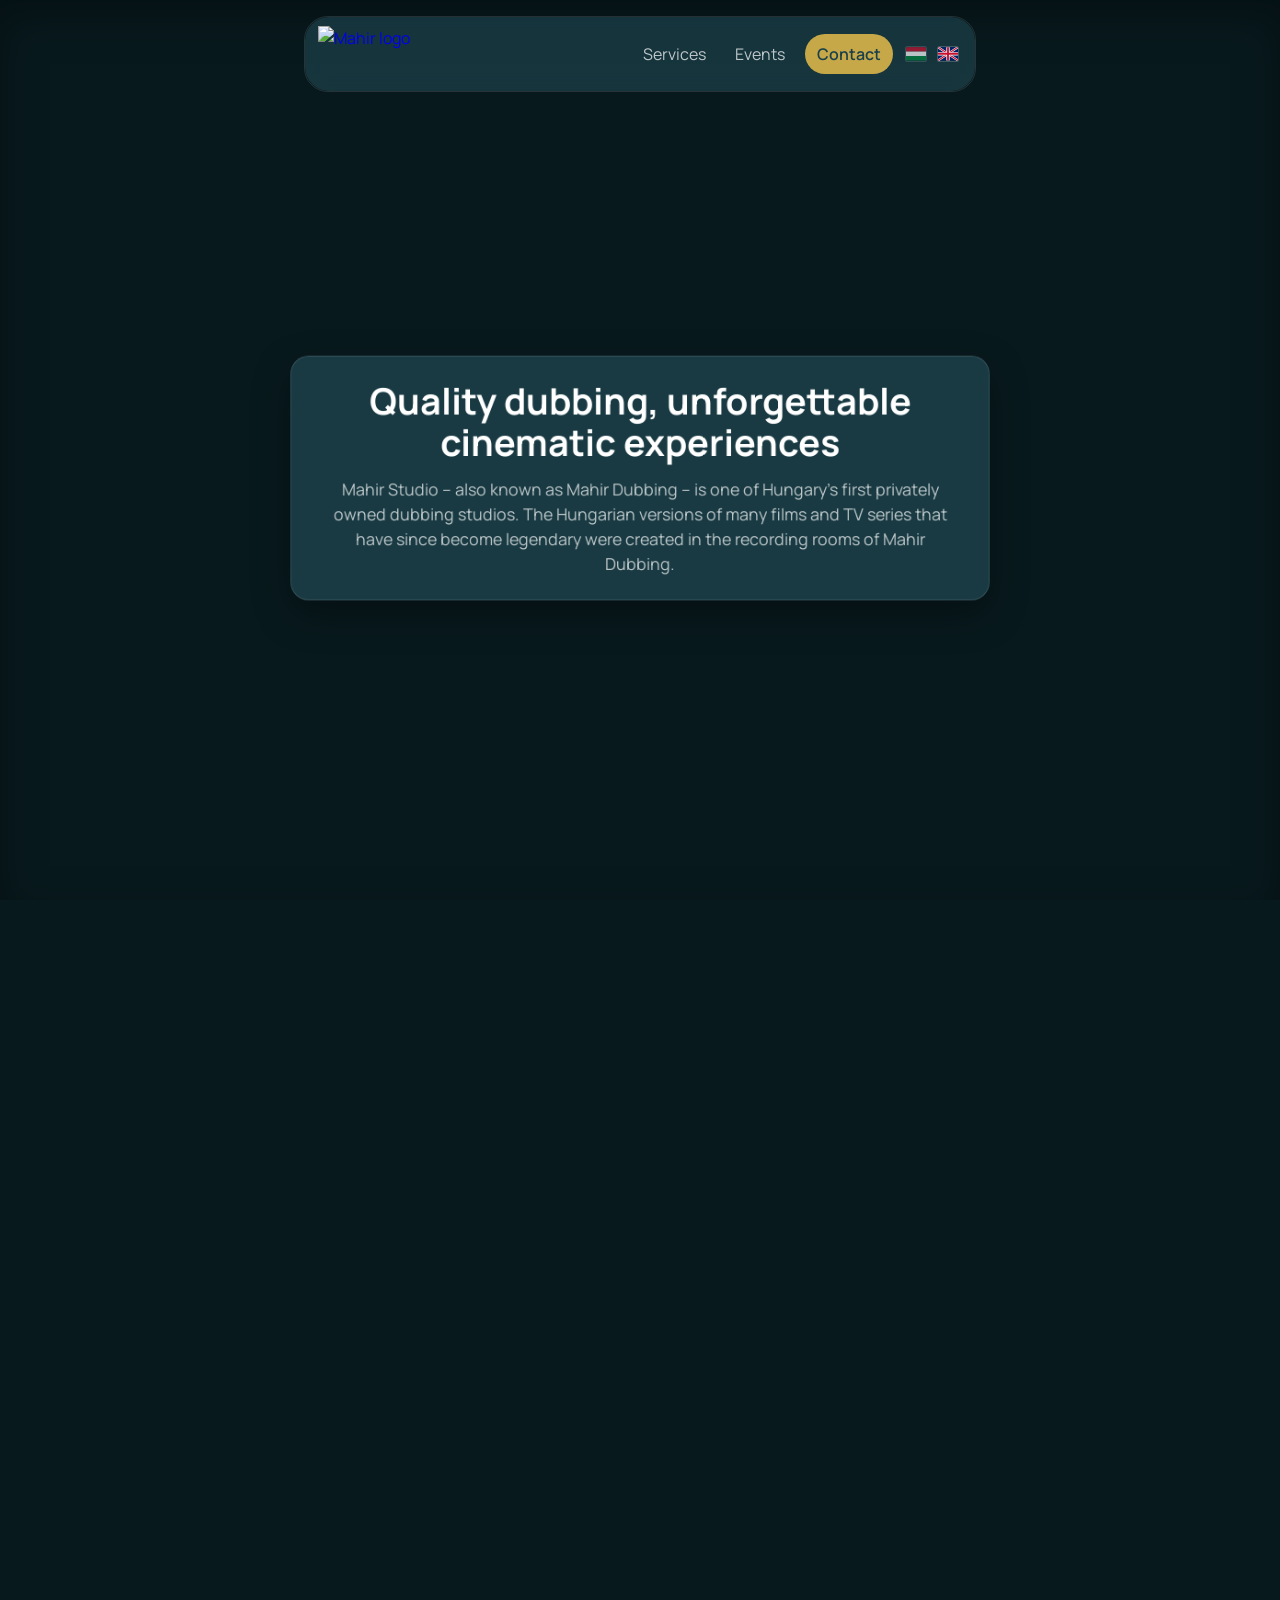
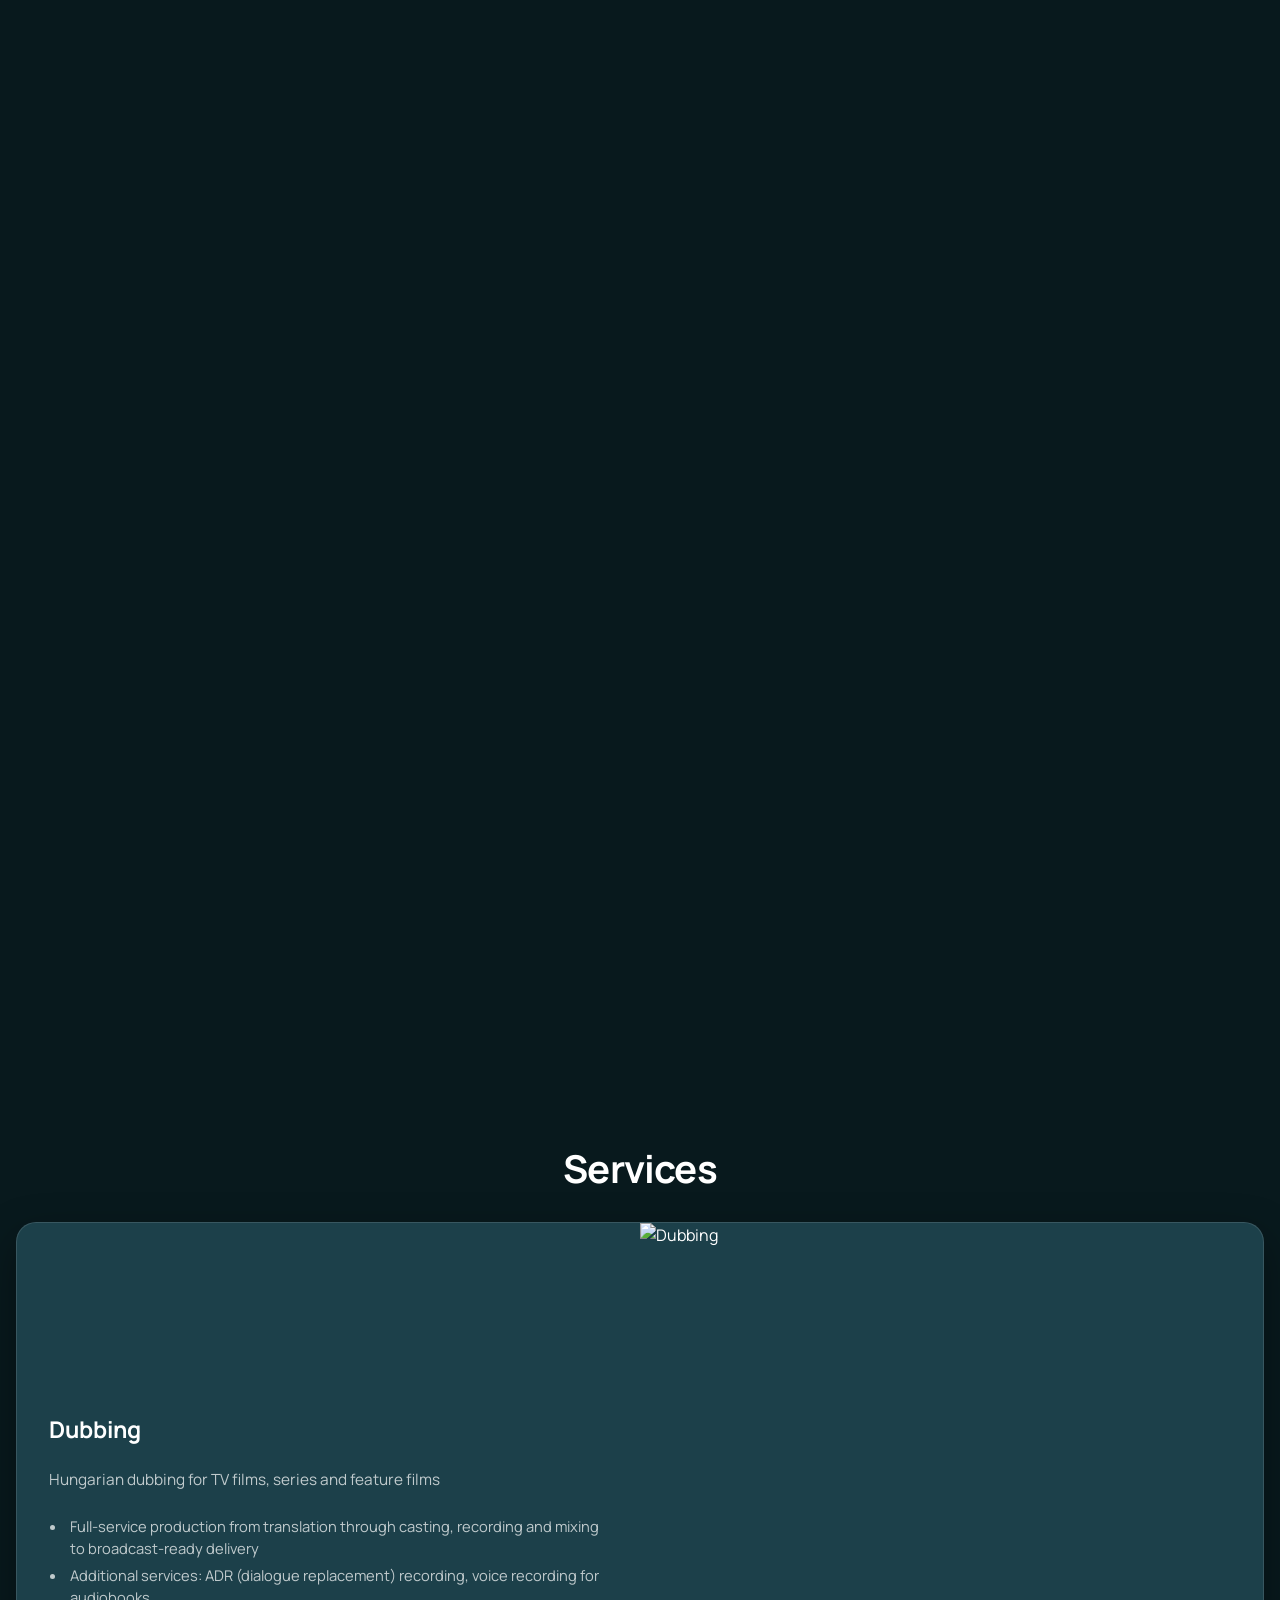
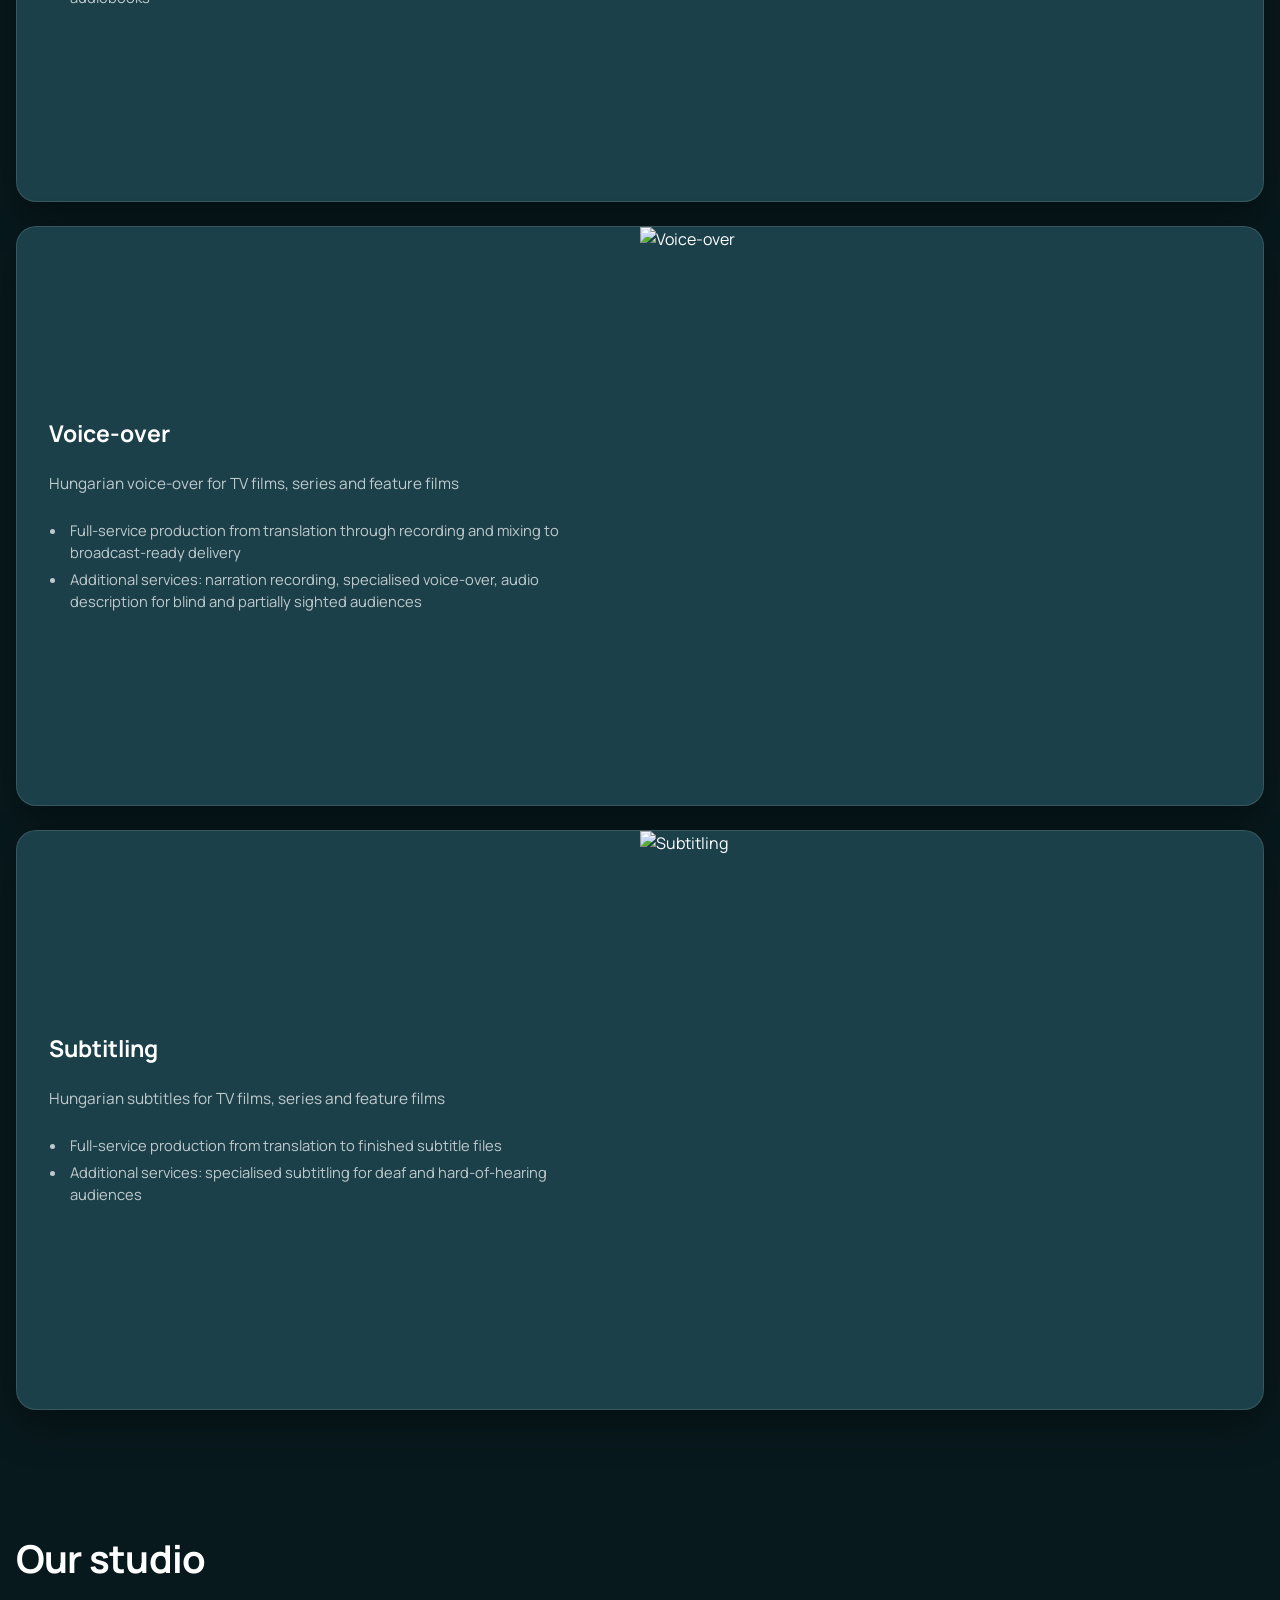
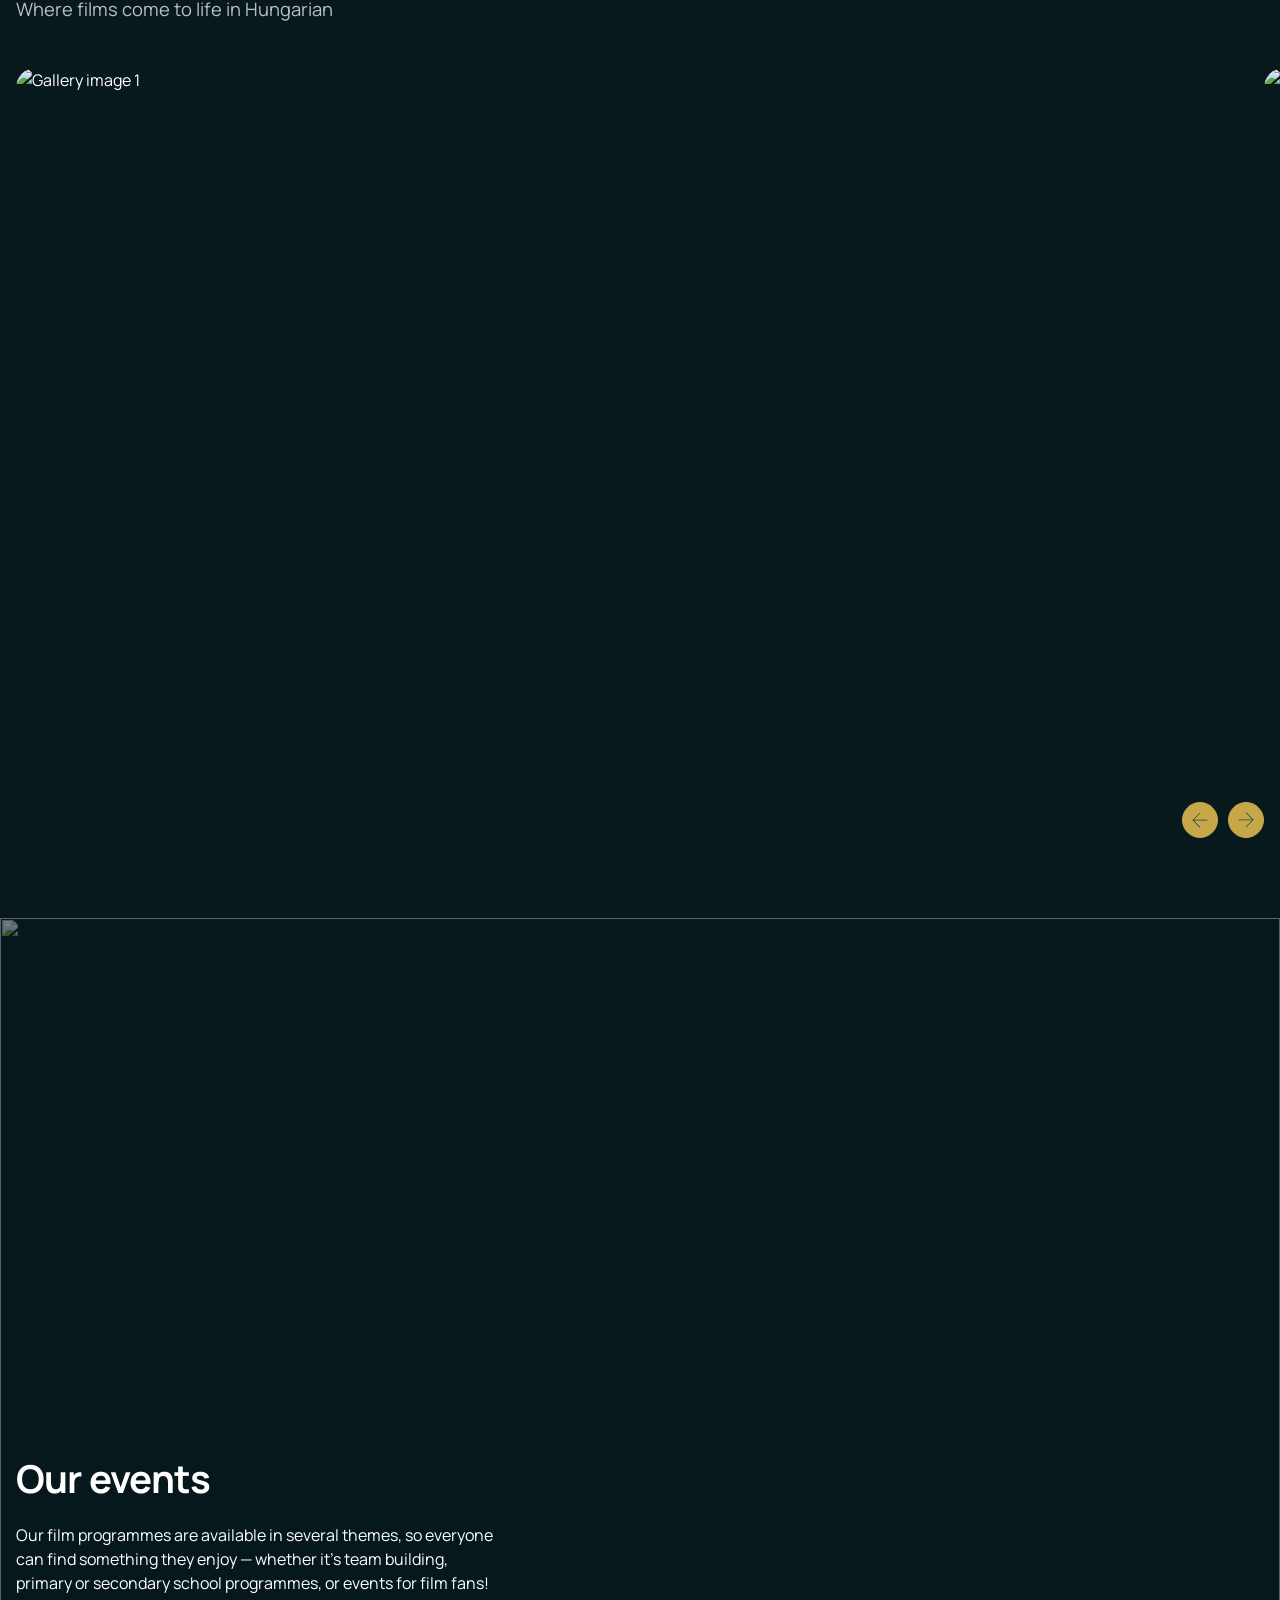
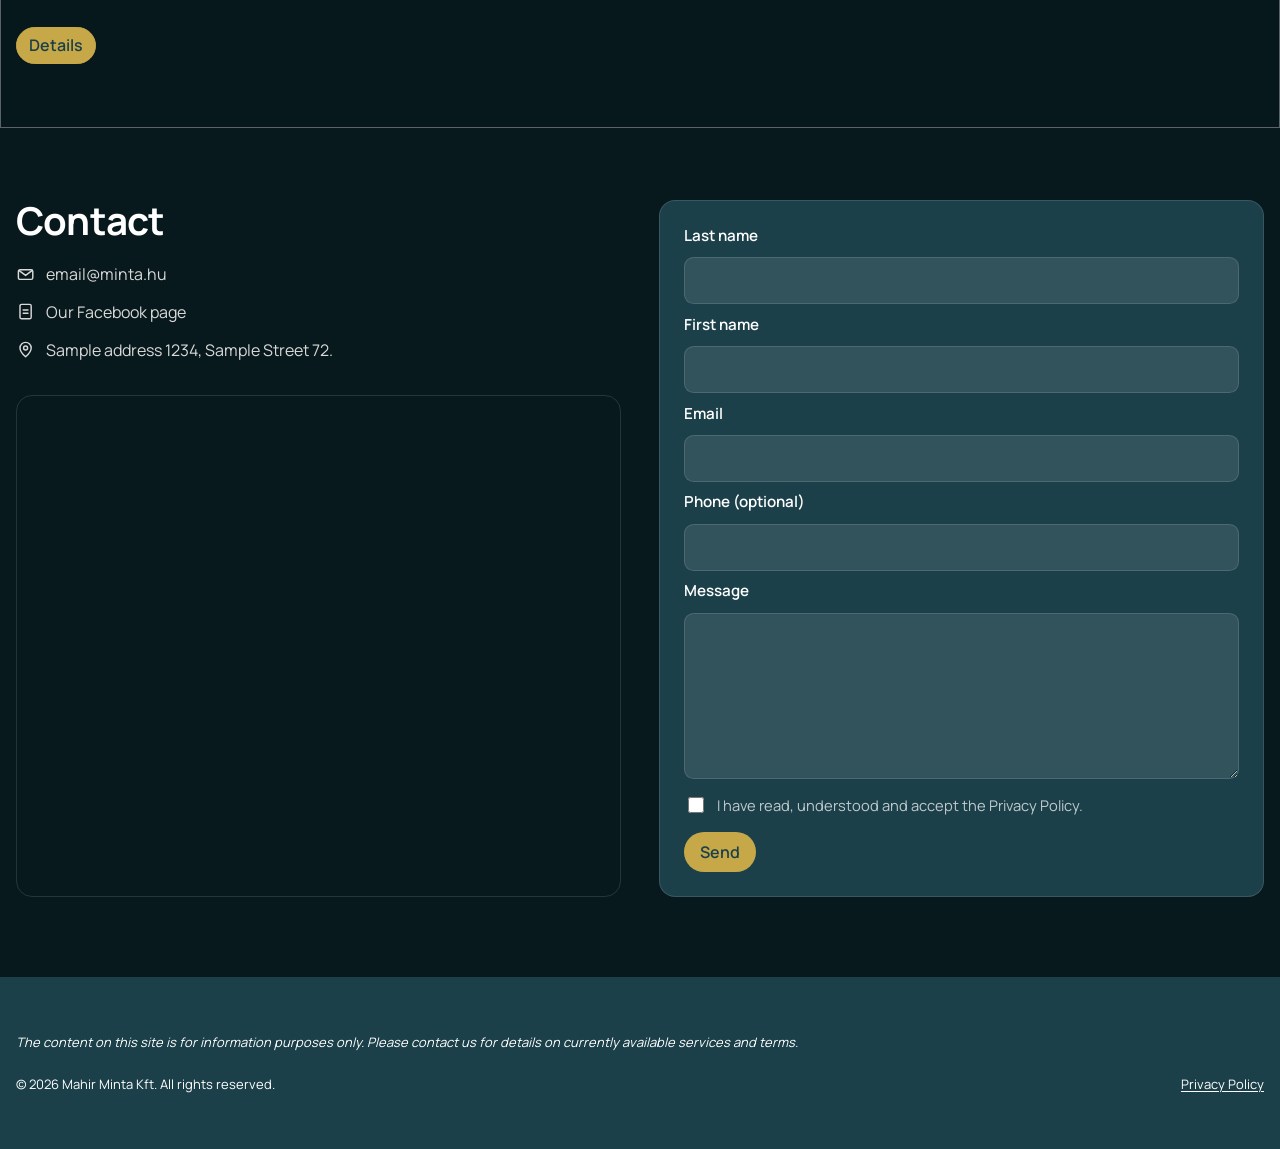
==== en/index.html @ 8a9f9278 "Add English versions of the home and events pages with flag language switchers." ====
<!DOCTYPE html>
<html lang="en">

<head>
  <meta charset="UTF-8" />
  <meta name="viewport" content="width=device-width, initial-scale=1.0" />
  <title>Mahir Studio | Dubbing, voice-over, subtitling</title>
  <meta name="description" content="Mahir Studio – also known as Mahir Dubbing – is one of Hungary's first privately owned dubbing studios. The Hungarian versions of many films and TV series that have since become legendary were created in our recording rooms." />
  <meta name="robots" content="index, follow" />
  <link rel="canonical" href="/en/" />
  <link rel="alternate" hreflang="hu" href="/" />
  <link rel="alternate" hreflang="en" href="/en/" />
  <link rel="alternate" hreflang="x-default" href="/" />
  <meta property="og:type" content="website" />
  <meta property="og:locale" content="en_GB" />
  <meta property="og:locale:alternate" content="hu_HU" />
  <meta property="og:title" content="Mahir Studio | Dubbing, voice-over, subtitling" />
  <meta property="og:description" content="Mahir Studio – also known as Mahir Dubbing – is one of Hungary's first privately owned dubbing studios. The Hungarian versions of many films and TV series that have since become legendary were created in our recording rooms." />
  <meta property="og:url" content="/en/" />
  <meta name="twitter:card" content="summary_large_image" />
  <meta name="twitter:title" content="Mahir Studio | Dubbing, voice-over, subtitling" />
  <meta name="twitter:description" content="Mahir Studio – also known as Mahir Dubbing – is one of Hungary's first privately owned dubbing studios." />
  <link rel="preconnect" href="https://fonts.googleapis.com" />
  <link rel="preconnect" href="https://fonts.gstatic.com" crossorigin />
  <link
    href="https://fonts.googleapis.com/css2?family=Manrope:wght@400;500;600;700&display=swap"
    rel="stylesheet" />
  <link
    rel="preload"
    href="https://cdn.jsdelivr.net/npm/swiper@11/swiper-bundle.min.css"
    as="style"
    onload="this.onload=null;this.rel='stylesheet'" />
  <noscript>
    <link rel="stylesheet" href="https://cdn.jsdelivr.net/npm/swiper@11/swiper-bundle.min.css" />
  </noscript>
  <link rel="stylesheet" href="../css/main.css" />
  <script type="module" src="../js/main.js"></script>
</head>

<body>
  <header class="site-header">
    <div class="navbar">
      <a class="brand" href="index.html" aria-label="Home">
        <img src="https://pub-8ca41db7c8844eacb34ff6a07d16dae7.r2.dev/global/mahir_logok_logo_rgb_white_fekvo.svg" alt="Mahir logo" />
      </a>
      <nav class="site-nav" aria-label="Main navigation">
        <div class="nav-links" aria-label="Primary menu">
          <a href="#szolgaltatasok">Services</a>
          <a href="#rendezvenyek">Events</a>
        </div>

        <a class="nav-cta" href="#kapcsolat">Contact</a>

        <div class="lang-switcher" aria-label="Language switcher">
          <a class="lang-switcher__link" href="../" hreflang="hu" lang="hu" aria-label="Magyar">
            <svg class="lang-switcher__flag" viewBox="0 0 24 16" aria-hidden="true" focusable="false">
              <rect width="24" height="5.34" fill="#C8102E" />
              <rect y="5.33" width="24" height="5.34" fill="#FFFFFF" />
              <rect y="10.66" width="24" height="5.34" fill="#00843D" />
            </svg>
          </a>
          <a class="lang-switcher__link" href="index.html" hreflang="en" lang="en" aria-label="English" aria-current="page">
            <svg class="lang-switcher__flag" viewBox="0 0 24 16" aria-hidden="true" focusable="false">
              <rect width="24" height="16" fill="#012169" />
              <path d="M0 0 L24 16 M24 0 L0 16" stroke="#FFFFFF" stroke-width="2.5" />
              <path d="M0 0 L24 16 M24 0 L0 16" stroke="#C8102E" stroke-width="1.25" />
              <path d="M12 0 V16 M0 8 H24" stroke="#FFFFFF" stroke-width="4" />
              <path d="M12 0 V16 M0 8 H24" stroke="#C8102E" stroke-width="2.25" />
            </svg>
          </a>
        </div>

        <button
          class="nav-toggle"
          type="button"
          aria-label="Open menu"
          aria-expanded="false"
          aria-controls="mobile-nav-menu">
          <span></span>
          <span></span>
          <span></span>
        </button>

        <div id="mobile-nav-menu" class="mobile-nav-menu" hidden>
          <a href="#szolgaltatasok">Services</a>
          <a href="#rendezvenyek">Events</a>
        </div>
      </nav>
    </div>
  </header>

  <main>
    <section id="hero" class="hero-scroll">
      <div class="hero-sticky">
        <div class="container hero-frame">
          <div class="hero-grid" aria-hidden="true">
            <img src="https://pub-8ca41db7c8844eacb34ff6a07d16dae7.r2.dev/hero/Hero1.webp" alt="Hero image 1" />
            <img src="https://pub-8ca41db7c8844eacb34ff6a07d16dae7.r2.dev/hero/Hero2.webp" alt="Hero image 2" />
            <img src="https://pub-8ca41db7c8844eacb34ff6a07d16dae7.r2.dev/hero/Hero3.webp" alt="Hero image 3" />
            <img src="https://pub-8ca41db7c8844eacb34ff6a07d16dae7.r2.dev/hero/Hero4.webp" alt="Hero image 4" />
            <video autoplay muted loop playsinline aria-label="Hero center video">
              <source src="https://pub-8ca41db7c8844eacb34ff6a07d16dae7.r2.dev/hero/HeroVideo-comp.mp4" type="video/mp4" />
            </video>
            <img src="https://pub-8ca41db7c8844eacb34ff6a07d16dae7.r2.dev/hero/Hero6.webp" alt="Hero image 6" />
            <img src="https://pub-8ca41db7c8844eacb34ff6a07d16dae7.r2.dev/hero/Hero7.webp" alt="Hero image 7" />
            <img src="https://pub-8ca41db7c8844eacb34ff6a07d16dae7.r2.dev/hero/Hero8.webp" alt="Hero image 8" />
            <img src="https://pub-8ca41db7c8844eacb34ff6a07d16dae7.r2.dev/hero/Hero9.webp" alt="Hero image 9" />
          </div>

          <div class="hero-content">
            <h1>Quality dubbing, unforgettable cinematic experiences</h1>
            <p>
              Mahir Studio – also known as Mahir Dubbing – is one of Hungary's first privately owned dubbing studios. The Hungarian versions of many films and TV series that have since become legendary were created in the recording rooms of Mahir Dubbing.
            </p>
          </div>
        </div>
      </div>
    </section>

    <section id="szolgaltatasok" class="content-section services-section">
      <div class="container services-inner">
        <h2 class="services-title">Services</h2>

        <div class="services-stack">
          <article class="service-panel">
            <div class="service-panel__copy">
              <h3>Dubbing</h3>
              <p>Hungarian dubbing for TV films, series and feature films</p>
              <ul>
                <li>
                  Full-service production from translation through casting, recording and mixing to broadcast-ready delivery
                </li>
                <li>
                  Additional services: ADR (dialogue replacement) recording, voice recording for audiobooks
                </li>
              </ul>
            </div>
            <div class="service-panel__visual">
              <img src="https://pub-8ca41db7c8844eacb34ff6a07d16dae7.r2.dev/services/Szinkron.webp" alt="Dubbing" width="800" height="640" />
            </div>
          </article>

          <article class="service-panel">
            <div class="service-panel__copy">
              <h3>Voice-over</h3>
              <p>Hungarian voice-over for TV films, series and feature films</p>
              <ul>
                <li>
                  Full-service production from translation through recording and mixing to broadcast-ready delivery
                </li>
                <li>
                  Additional services: narration recording, specialised voice-over, audio description for blind and partially sighted audiences
                </li>
              </ul>
            </div>
            <div class="service-panel__visual">
              <img src="https://pub-8ca41db7c8844eacb34ff6a07d16dae7.r2.dev/services/Hangalamondas.webp" alt="Voice-over" width="800" height="640" />
            </div>
          </article>

          <article class="service-panel">
            <div class="service-panel__copy">
              <h3>Subtitling</h3>
              <p>Hungarian subtitles for TV films, series and feature films</p>
              <ul>
                <li>Full-service production from translation to finished subtitle files</li>
                <li>
                  Additional services: specialised subtitling for deaf and hard-of-hearing audiences
                </li>
              </ul>
            </div>
            <div class="service-panel__visual">
              <img src="https://pub-8ca41db7c8844eacb34ff6a07d16dae7.r2.dev/services/Feliratozas.webp" alt="Subtitling" width="800" height="640" />
            </div>
          </article>
        </div>
      </div>
    </section>

    <section id="about" class="gallery-section">
      <div class="container gallery-inner">
        <h2>Our studio</h2>
        <p>Where films come to life in Hungarian</p>

        <div class="swiper studio-swiper">
          <div class="swiper-wrapper">
            <div class="swiper-slide"><img src="https://pub-8ca41db7c8844eacb34ff6a07d16dae7.r2.dev/hero/Hero2.webp" alt="Gallery image 1" /></div>
            <div class="swiper-slide"><img src="https://pub-8ca41db7c8844eacb34ff6a07d16dae7.r2.dev/hero/Hero4.webp" alt="Gallery image 2" /></div>
            <div class="swiper-slide"><img src="https://pub-8ca41db7c8844eacb34ff6a07d16dae7.r2.dev/hero/Hero8.webp" alt="Gallery image 3" /></div>
            <div class="swiper-slide"><img src="https://pub-8ca41db7c8844eacb34ff6a07d16dae7.r2.dev/hero/Hero9.webp" alt="Gallery image 4" /></div>
            <div class="swiper-slide"><img src="https://pub-8ca41db7c8844eacb34ff6a07d16dae7.r2.dev/gallery/Galeria5.webp" alt="Gallery image 5" /></div>
            <div class="swiper-slide"><img src="https://pub-8ca41db7c8844eacb34ff6a07d16dae7.r2.dev/hero/Hero6.webp" alt="Gallery image 6" /></div>
            <div class="swiper-slide"><img src="https://pub-8ca41db7c8844eacb34ff6a07d16dae7.r2.dev/hero/Hero1.webp" alt="Gallery image 7" /></div>
          </div>
        </div>

        <div class="gallery-controls">
          <div class="gallery-pagination" aria-label="Gallery pages"></div>
          <div class="gallery-nav-buttons">
            <button class="gallery-button gallery-button-prev" type="button" aria-label="Previous image">
              <svg width="16" height="16" viewBox="0 0 16 16" fill="none" xmlns="http://www.w3.org/2000/svg" aria-hidden="true">
                <path d="M8.14453 0.5C8.21548 0.500668 8.27733 0.517317 8.33887 0.560547L8.40039 0.613281L15.3486 7.56152C15.4018 7.61569 15.4275 7.65782 15.4395 7.68652V7.6875C15.4546 7.72385 15.4629 7.7639 15.4629 7.81152C15.4629 7.85913 15.4543 7.89825 15.4395 7.93359V7.93457C15.4276 7.96304 15.4022 8.00538 15.3486 8.05957L8.39453 15.0078C8.30317 15.0981 8.22456 15.124 8.1416 15.124C8.0609 15.1239 7.98874 15.0994 7.90527 15.0137L7.90039 15.0088L7.84863 14.9482C7.80653 14.8886 7.79201 14.8306 7.79199 14.7656C7.79199 14.701 7.80676 14.6433 7.84863 14.584L7.90039 14.5234L14.2617 8.16211H0.851562C0.729469 8.16207 0.657228 8.12693 0.59668 8.06641H0.595703C0.534829 8.0055 0.500002 7.93256 0.5 7.81055C0.5 7.68853 0.534836 7.6156 0.595703 7.55469H0.59668C0.657231 7.49416 0.72946 7.45902 0.851562 7.45898H14.2617L7.90625 1.10352C7.84494 1.04216 7.81315 0.983763 7.80078 0.918945L7.79492 0.851562C7.79401 0.761612 7.82017 0.68803 7.90039 0.607422L7.90137 0.606445C7.98151 0.525858 8.05487 0.499224 8.14453 0.5Z" fill="currentColor"/>
              </svg>
            </button>
            <button class="gallery-button gallery-button-next" type="button" aria-label="Next image">
              <svg width="16" height="16" viewBox="0 0 16 16" fill="none" xmlns="http://www.w3.org/2000/svg" aria-hidden="true">
                <path d="M8.14453 0.5C8.21548 0.500668 8.27733 0.517317 8.33887 0.560547L8.40039 0.613281L15.3486 7.56152C15.4018 7.61569 15.4275 7.65782 15.4395 7.68652V7.6875C15.4546 7.72385 15.4629 7.7639 15.4629 7.81152C15.4629 7.85913 15.4543 7.89825 15.4395 7.93359V7.93457C15.4276 7.96304 15.4022 8.00538 15.3486 8.05957L8.39453 15.0078C8.30317 15.0981 8.22456 15.124 8.1416 15.124C8.0609 15.1239 7.98874 15.0994 7.90527 15.0137L7.90039 15.0088L7.84863 14.9482C7.80653 14.8886 7.79201 14.8306 7.79199 14.7656C7.79199 14.701 7.80676 14.6433 7.84863 14.584L7.90039 14.5234L14.2617 8.16211H0.851562C0.729469 8.16207 0.657228 8.12693 0.59668 8.06641H0.595703C0.534829 8.0055 0.500002 7.93256 0.5 7.81055C0.5 7.68853 0.534836 7.6156 0.595703 7.55469H0.59668C0.657231 7.49416 0.72946 7.45902 0.851562 7.45898H14.2617L7.90625 1.10352C7.84494 1.04216 7.81315 0.983763 7.80078 0.918945L7.79492 0.851562C7.79401 0.761612 7.82017 0.68803 7.90039 0.607422L7.90137 0.606445C7.98151 0.525858 8.05487 0.499224 8.14453 0.5Z" fill="currentColor"/>
              </svg>
            </button>
          </div>
        </div>
      </div>
    </section>

    <section id="rendezvenyek" class="events-section" aria-labelledby="events-title">
      <img
        class="events-background-image"
        src="https://pub-8ca41db7c8844eacb34ff6a07d16dae7.r2.dev/hero/Hero8.webp"
        alt=""
        aria-hidden="true"
        width="1920"
        height="1080" />
      <div class="events-overlay" aria-hidden="true"></div>

      <div class="container">
        <h2 id="events-title">Our events</h2>
        <p>
          Our film programmes are available in several themes, so everyone can find something they enjoy — whether it's team building, primary or secondary school programmes, or events for film fans!
        </p>
        <a class="button-secondary" href="events/">Details</a>
      </div>
    </section>

    <section id="kapcsolat" class="contact-section" aria-labelledby="contact-title">
      <div class="container contact-inner">
        <div class="contact-info">
          <h2 id="contact-title">Contact</h2>

          <a class="contact-link" href="mailto:email@minta.hu">
            <svg viewBox="0 0 24 24" aria-hidden="true">
              <rect x="3" y="6" width="18" height="12" rx="2"></rect>
              <path d="M4 7l8 6 8-6"></path>
            </svg>
            <span>email@minta.hu</span>
          </a>

          <a class="contact-link" href="#" target="_blank" rel="noopener noreferrer">
            <svg viewBox="0 0 24 24" aria-hidden="true">
              <rect x="5" y="3" width="14" height="18" rx="2"></rect>
              <path d="M9 10h6M9 14h6"></path>
            </svg>
            <span>Our Facebook page</span>
          </a>

          <a
            class="contact-link"
            href="https://maps.google.com/?q=Minta+c%C3%ADm+1234,+Minta+utca+72."
            target="_blank"
            rel="noopener noreferrer">
            <svg viewBox="0 0 24 24" aria-hidden="true">
              <path d="M12 21s7-6 7-11a7 7 0 10-14 0c0 5 7 11 7 11z"></path>
              <circle cx="12" cy="10" r="2.5"></circle>
            </svg>
            <span>Sample address 1234, Sample Street 72.</span>
          </a>

          <div class="contact-map-wrap">
            <iframe
              src="https://www.google.com/maps/embed?pb=!1m18!1m12!1m3!1d9479.29036048894!2d18.97951351344565!3d47.52779883756479!2m3!1f0!2f0!3f0!3m2!1i1024!2i768!4f13.1!3m3!1m2!1s0x4741df007c46b94b%3A0x9a13e973ccc71e9e!2sMahir%20Szinkronst%C3%BAdi%C3%B3!5e0!3m2!1sen!2shu!4v1777281975266!5m2!1sen!2shu"
              style="border:0;"
              allowfullscreen=""
              loading="lazy"
              title="Google Maps"
              referrerpolicy="no-referrer-when-downgrade"></iframe>
          </div>
        </div>

        <form id="contact-form" class="contact-form" action="https://formsubmit.co/6629b8378813a6da11fab944c251a47c" method="POST">
          <div class="contact-form-grid">
            <label for="vezeteknev">Last name</label>
            <input id="vezeteknev" name="vezeteknev" type="text" required />

            <label for="keresztnev">First name</label>
            <input id="keresztnev" name="keresztnev" type="text" required />

            <label for="email">Email</label>
            <input id="email" name="email" type="email" required />

            <label for="telefon">Phone (optional)</label>
            <input id="telefon" name="telefon" type="tel" />

            <label for="uzenet">Message</label>
            <textarea id="uzenet" name="uzenet" rows="6" required></textarea>
          </div>

          <label class="checkbox-row" for="adatkezeles">
            <input id="adatkezeles" name="adatkezeles" type="checkbox" required />
            <span>I have read, understood and accept the Privacy Policy.</span>
          </label>

          <button class="contact-submit" type="submit">Send</button>
          <p id="contact-form-status" class="contact-form-status" aria-live="polite"></p>
        </form>
      </div>
    </section>
  </main>

  <footer class="site-footer">
    <div class="container site-footer-inner">
      <p class="site-footer-disclaimer">
        The content on this site is for information purposes only. Please contact us for details on currently available services and terms.
      </p>
      <div class="site-footer-row">
        <p class="site-footer-copy">&copy; <span data-current-year>2026</span> Mahir Minta Kft. All rights reserved.</p>
        <nav class="site-footer-links" aria-label="Legal links">
          <a href="">Privacy Policy</a>
        </nav>
      </div>
    </div>
  </footer>

</body>

</html>
---- css/main.css ----
:root {
  /* Colors */
  --bg-body: #08191d;
  --bg-primary: #1c404a;
  --bg-elevated: #1c404a;
  --text-primary: #ffffff;
  --text-secondary: rgba(255, 255, 255, 0.72);
  --accent: #c6a849;
  --accent-text: #1c404a;
  --header-border: rgba(255, 255, 255, 0.12);
  --accordion-border: rgba(255, 255, 255, 0.2);
  --header-bg: rgba(28, 64, 74, 0.72);
  --nav-hover-bg: rgba(255, 255, 255, 0.1);
  --section-light-bg: #1c404a;
  --contact-link-text: #D9D9D9;
  --status-success: #146c2e;
  --status-success-bg: #e8f5ec;
  --status-error: #b42318;

  /* Effects */
  --shadow-soft: 0 0.9375rem 2.5rem rgba(0, 0, 0, 0.35);

  /* Border Radius */
  --radius-sm: 0.75rem;
  --radius-md: 1rem;
  --radius-lg: 1.25rem;
  --header-radius: 1.5rem;

  /* Spacing */
  --space-1: 0.5rem;
  --space-2: 1rem;
  --space-3: 1.5rem;
  --space-4: 2rem;
  --space-5: 3rem;

  /* Typography */
  --font-base: "Manrope", "Segoe UI", Roboto, Helvetica, Arial, sans-serif;

  /* Layout */
  --container-width: 80rem;

  /* Motion */
  --hero-progress: 0;
  --hero-start-scale: 1;
  --hero-end-scale: 0.3333;
  --hero-zoom-scale: calc(var(--hero-start-scale) - (var(--hero-start-scale) - var(--hero-end-scale)) * var(--hero-progress));
}

*,
*::before,
*::after {
  box-sizing: border-box;
}

html {
  scroll-behavior: smooth;
}

body {
  margin: 0;
  font-family: var(--font-base);
  background: var(--bg-body);
  color: var(--text-primary);
  line-height: 1.5;
}

h2 {
  margin: 0;
  font-size: clamp(1.9rem, 3vw, 2.75rem);
  line-height: 1.1;
  font-weight: 700;
  letter-spacing: -0.02em;
}

img {
  display: block;
  max-width: 100%;
}

.container {
  width: min(100% - 2rem, var(--container-width));
  margin-inline: auto;
}

.site-header {
  position: fixed;
  top: 1rem;
  left: 50%;
  transform: translateX(-50%);
  width: min(calc(100% - 2rem), 42rem);
  z-index: 5;
  border: 0.0625rem solid var(--header-border);
  border-radius: var(--header-radius);
  isolation: isolate;
}

.site-header::before {
  content: "";
  position: absolute;
  inset: 0;
  border-radius: var(--header-radius);
  backdrop-filter: blur(0.5rem);
  background: var(--header-bg);
  pointer-events: none;
  z-index: -1;
}

.navbar {
  min-height: 4rem;
  display: flex;
  align-items: center;
  justify-content: space-between;
  gap: var(--space-2);
  padding: 0.55rem 0.8rem;
}

.brand {
  display: inline-flex;
  align-items: center;
  justify-content: center;
  text-decoration: none;
}

.brand img {
  width: auto;
  height: 3.5rem;
}

.site-nav {
  display: flex;
  align-items: center;
  gap: 0.45rem;
}

.nav-links {
  display: flex;
  align-items: center;
  flex-wrap: nowrap;
  gap: 0.35rem;
}

.nav-links a {
  text-decoration: none;
  color: var(--text-secondary);
  padding: 0.5rem 0.75rem;
  border-radius: 62rem;
  transition: color 0.25s ease, background-color 0.25s ease;
}

.nav-links a:hover {
  color: var(--text-primary);
  background: var(--nav-hover-bg);
}

.site-nav .nav-cta {
  display: inline-flex;
  align-items: center;
  gap: 0.5rem;
  text-decoration: none;
  color: var(--accent-text);
  background: var(--accent);
  font-weight: 600;
  padding: 0.5rem 0.75rem;
  border-radius: 62rem;
  transition: background 0.25s ease, color 0.25s ease, filter 0.25s ease;
}

.site-nav .nav-cta svg {
  width: 1.5rem;
  height: 1.5rem;
  flex-shrink: 0;
}

.site-nav .nav-cta:hover {
  color: var(--accent-text);
  filter: brightness(0.92);
}

.lang-switcher {
  display: flex;
  align-items: center;
  gap: 0.25rem;
  margin-left: 0.15rem;
}

.lang-switcher__link {
  display: inline-flex;
  align-items: center;
  justify-content: center;
  width: 1.75rem;
  height: 1.75rem;
  padding: 0.2rem;
  border-radius: 0.35rem;
  text-decoration: none;
  opacity: 0.7;
  transition: opacity 0.2s ease, background-color 0.2s ease;
}

.lang-switcher__link:hover {
  opacity: 1;
  background: var(--nav-hover-bg);
}

.lang-switcher__link[aria-current="page"] {
  opacity: 1;
  pointer-events: none;
}

.lang-switcher__flag {
  display: block;
  width: 1.25rem;
  height: 0.85rem;
  border-radius: 0.1rem;
  object-fit: cover;
  box-shadow: 0 0 0 0.0625rem rgba(255, 255, 255, 0.2);
}

.nav-toggle {
  display: none;
  width: 2.4rem;
  height: 2.4rem;
  border: 0.0625rem solid var(--header-border);
  border-radius: 62rem;
  background: var(--nav-hover-bg);
  padding: 0;
  align-items: center;
  justify-content: center;
  cursor: pointer;
}

.nav-toggle span {
  position: absolute;
  width: 1rem;
  height: 0.1rem;
  background: var(--text-primary);
  border-radius: 62rem;
  transition: transform 0.2s ease, opacity 0.2s ease;
}

.nav-toggle span:nth-child(1) {
  transform: translateY(-0.3rem);
}

.nav-toggle span:nth-child(3) {
  transform: translateY(0.3rem);
}

.site-nav.is-open .nav-toggle span:nth-child(1) {
  transform: rotate(45deg);
}

.site-nav.is-open .nav-toggle span:nth-child(2) {
  opacity: 0;
}

.site-nav.is-open .nav-toggle span:nth-child(3) {
  transform: rotate(-45deg);
}

.mobile-nav-menu {
  position: absolute;
  left: 0;
  width: 100%;
  top: calc(100% + 0.45rem);
  padding: 0.45rem;
  border-radius: var(--header-radius);
  border: 0.0625rem solid var(--header-border);
  backdrop-filter: blur(0.5rem);
  background: var(--header-bg);
  box-shadow: var(--shadow-soft);
  display: grid;
  gap: 0.2rem;
  z-index: 6;
  text-align: center;
}

.mobile-nav-menu[hidden] {
  display: none;
}

.mobile-nav-menu a {
  text-decoration: none;
  color: var(--text-secondary);
  padding: 0.5rem 0.65rem;
  border-radius: 0.65rem;
}

.mobile-nav-menu a:hover {
  color: var(--text-primary);
  background: var(--nav-hover-bg);
}

#szolgaltatasok {
  scroll-margin-top: 6rem;
}

.hero-scroll {
  height: 300vh;
}

.hero-sticky {
  position: sticky;
  top: 0;
  min-height: 100vh;
  display: grid;
  place-items: center;
  overflow: clip;
}

.hero-frame {
  position: relative;
  height: 100vh;
  display: grid;
  place-items: center;
}

.hero-grid {
  position: absolute;
  left: 50%;
  top: 50%;
  width: 300vw;
  height: 300vh;
  display: grid;
  grid-template-columns: repeat(3, 100vw);
  grid-template-rows: repeat(3, 100vh);
  gap: 0;
  transform-origin: center center;
  transform: translate(-50%, -50%)
    scale(var(--hero-zoom-scale-x, var(--hero-zoom-scale)), var(--hero-zoom-scale-y, var(--hero-zoom-scale)));
  will-change: transform;
}

.hero-grid img {
  width: 100vw;
  height: 100vh;
  object-fit: cover;
  box-shadow: var(--shadow-soft);
  filter: saturate(1.05) contrast(1.03);
}

.hero-grid video {
  width: 100vw;
  height: 100vh;
  object-fit: cover;
  box-shadow: var(--shadow-soft);
  filter: saturate(1.05) contrast(1.03);
}

.hero-content {
  position: relative;
  z-index: 1;
  text-align: center;
  width: min(92%, 47.5rem);
  background: rgba(28, 64, 74, 0.86);
  border: 0.0625rem solid var(--header-border);
  border-radius: var(--radius-lg);
  padding: clamp(1rem, 2vw, 2rem);
  box-shadow: var(--shadow-soft);
  transform: translateY(calc(1.75rem * (1 - var(--hero-progress))))
    scale(calc(0.92 + 0.08 * var(--hero-progress)));
  opacity: calc(1 - var(--hero-progress));
  will-change: transform, opacity;
}

.hero-content h1 {
  margin: 0;
  font-size: clamp(1.6rem, 3.1vw, 3rem);
  line-height: 1.15;
  text-wrap: balance;
}

.hero-content p {
  margin: 0.9rem auto 0;
  font-size: clamp(0.98rem, 1.4vw, 1.2rem);
  color: var(--text-secondary);
  max-width: 62ch;
}

.content-section {
  padding: var(--space-5) 0;
}

.content-section.services-section {
  padding: var(--space-5) 0;
}

.content-section.services-section .container {
  width: min(100% - 2rem, var(--container-width));
  margin-inline: auto;
}

.content-card {
  background: var(--bg-elevated);
  border-radius: var(--radius-lg);
  border: 0.0625rem solid var(--header-border);
  box-shadow: var(--shadow-soft);
  padding: clamp(1.2rem, 2.2vw, 2rem);
}

.content-card p {
  margin: 0.7rem 0 0;
  color: var(--text-secondary);
}

.services-inner {
  width: 100%;
  position: relative;
  --services-title-sticky-top: 8rem;
  --services-title-block: 3.5rem;
  --services-title-gap: var(--space-4);
  --service-panel-min-height: 22rem;
  --service-panel-max-height: 36.25rem;
  --service-panel-height: clamp(
    var(--service-panel-min-height),
    calc(100svh - var(--services-title-sticky-top) - var(--services-title-block) - var(--services-title-gap) - 1.5rem),
    var(--service-panel-max-height)
  );
}

.services-title,
.gallery-inner h2 {
  margin: 0;
}

.services-title {
  text-align: center;
  position: sticky;
  top: var(--services-title-sticky-top);
  z-index: 0;
  color: var(--text-primary);
}

.gallery-inner h2 {
  text-align: left;
}

.services-stack {
  display: flex;
  flex-direction: column;
  gap: var(--space-3);
  width: 100%;
  padding-top: var(--services-title-gap);
}

.service-panel {
  display: grid;
  border-radius: var(--radius-lg);
  grid-template-columns: minmax(0, 1fr) minmax(0, 1fr);
  width: 100%;
  height: var(--service-panel-height);
  min-height: var(--service-panel-min-height);
  overflow: hidden;
  background: var(--bg-elevated);
  border: 0.0625rem solid var(--header-border);
  box-shadow: var(--shadow-soft);
  position: sticky;
  top: calc(var(--services-title-sticky-top) + var(--services-title-block) + var(--services-title-gap));
}

.service-panel:nth-child(1) {
  z-index: 1;
}

.service-panel:nth-child(2) {
  z-index: 2;
}

.service-panel:nth-child(3) {
  z-index: 3;
}

.service-panel__copy {
  padding: clamp(1.25rem, 2.5vw, 2.25rem);
  display: flex;
  flex-direction: column;
  justify-content: center;
  gap: var(--space-3);
  min-width: 0;
}

.service-panel__copy h3 {
  margin: 0;
  font-size: clamp(1.1rem, 1.8vw, 1.45rem);
  line-height: 1.2;
}

.service-panel__copy p {
  margin: 0;
  color: var(--text-secondary);
  font-size: clamp(0.95rem, 1.2vw, 1.05rem);
  max-width: 52ch;
}

.service-panel__copy ul {
  margin: 0;
  padding-left: 1.15rem;
  color: var(--text-secondary);
  font-size: clamp(0.92rem, 1.1vw, 1rem);
  display: flex;
  flex-direction: column;
  gap: 0.35rem;
}

.service-panel__copy li {
  padding-left: 0.15rem;
}

.service-panel__visual {
  min-height: 0;
  min-width: 0;
  height: 100%;
}

.service-panel__visual img {
  width: 100%;
  height: 100%;
  object-fit: cover;
}

.gallery-section {
  padding: 5rem 0;
  overflow: hidden;
}

.gallery-inner > p {
  margin: 1rem 0 2.75rem;
  color: var(--text-secondary);
  font-size: 1.15rem;
}

.studio-swiper {
  width: 100%;
  overflow: visible;
}

.studio-swiper .swiper-slide {
  aspect-ratio: 16 / 9;
  height: auto;
  border-radius: var(--radius-lg);
  overflow: hidden;
}

.studio-swiper .swiper-slide img {
  width: 100%;
  height: 100%;
  object-fit: cover;
}

.gallery-controls {
  margin-top: 2rem;
  display: flex;
  justify-content: space-between;
  align-items: center;
  gap: 1rem;
}

.gallery-pagination {
  display: flex;
  align-items: center;
}

.gallery-pagination .swiper-pagination-bullet {
  width: 1.5rem;
  height: 1.5rem;
  margin: 0 !important;
  border-radius: 50%;
  background: transparent;
  opacity: 1;
  display: inline-flex;
  align-items: center;
  justify-content: center;
}

.gallery-pagination .swiper-pagination-bullet::before {
  content: "";
  width: 0.4rem;
  height: 0.4rem;
  border-radius: 50%;
  background: var(--text-secondary);
}

.gallery-pagination .swiper-pagination-bullet-active {
  background: transparent;
}

.gallery-pagination .swiper-pagination-bullet-active::before {
  background: var(--text-primary);
}

.gallery-nav-buttons {
  display: inline-flex;
  gap: 0.65rem;
}

.gallery-button {
  width: 2.25rem;
  height: 2.25rem;
  border-radius: 50%;
  border: 0.0625rem solid var(--accent);
  background: var(--accent);
  color: var(--accent-text);
  display: inline-flex;
  align-items: center;
  justify-content: center;
  cursor: pointer;
  transition: filter 0.2s ease;
}

.gallery-button:hover {
  filter: brightness(0.92);
}

.gallery-button svg {
  width: 1rem;
  height: 1rem;
  display: block;
}

.gallery-button-prev svg {
  transform: rotate(180deg);
}

.events-page-intro {
  padding: clamp(9rem, 18vh, 12rem) 0 var(--space-5);
}

.events-page-intro .container {
  display: flex;
  flex-direction: column;
  align-items: center;
  text-align: center;
}

.events-page-intro h1 {
  margin: 0;
  align-self: stretch;
  font-size: clamp(1.9rem, 3vw, 2.75rem);
  line-height: 1.1;
  font-weight: 700;
  letter-spacing: -0.02em;
}

.events-page-intro p {
  margin: var(--space-3) 0 0;
  max-width: 48ch;
  color: var(--text-secondary);
}

.events-page-intro .button-primary {
  margin-top: var(--space-4);
}

.events-page-intro__image {
  align-self: stretch;
  margin-top: var(--space-5);
  width: 100%;
  height: auto;
  aspect-ratio: 16 / 9;
  object-fit: cover;
  border-radius: var(--radius-md);
}

.events-topics {
  padding: 4.5rem 0 5rem;
}

.events-topics h2 {
  text-align: center;
  margin: 0 0 var(--space-5);
}

.events-topics__grid {
  display: grid;
  grid-template-columns: repeat(3, minmax(0, 1fr));
  gap: var(--space-4);
  align-items: start;
}

.events-topics__item {
  display: flex;
  flex-direction: column;
  align-items: flex-start;
  gap: var(--space-2);
}

.events-topics__icon {
  width: 2rem;
  height: 2rem;
  flex-shrink: 0;
  stroke: var(--accent);
  fill: none;
  stroke-width: 1.8;
  stroke-linecap: round;
  stroke-linejoin: round;
}

.events-topics__item h3 {
  margin: 0;
  font-size: clamp(1.1rem, 1.8vw, 1.45rem);
  line-height: 1.2;
  font-weight: 700;
}

.events-topics__item p {
  margin: 0;
  color: var(--text-secondary);
  font-size: clamp(0.95rem, 1.2vw, 1.05rem);
}

.events-faq {
  padding: 5rem 0;
}

.events-faq h2 {
  text-align: center;
  margin: 0 0 var(--space-5);
}

.events-faq .accordion {
  width: min(100%, 48rem);
  margin-inline: auto;
  border-block: 0.0625rem solid var(--accordion-border);
}

.events-faq .button-primary {
  display: flex;
  width: fit-content;
  margin: var(--space-5) auto 0;
}

.accordion__item {
  border-block-start: 0.0625rem solid var(--accordion-border);
}

.accordion__item:first-child {
  border-block-start: none;
}

.accordion__heading {
  margin: 0;
}

.accordion__trigger {
  width: 100%;
  display: flex;
  align-items: center;
  justify-content: space-between;
  gap: var(--space-3);
  padding: var(--space-3) 0;
  border: none;
  background: transparent;
  color: var(--text-primary);
  font: inherit;
  text-align: left;
  cursor: pointer;
}

.accordion__trigger:focus-visible {
  outline: 0.125rem solid var(--accent);
  outline-offset: 0.25rem;
  border-radius: var(--radius-sm);
}

.accordion__question {
  font-size: clamp(1rem, 1.4vw, 1.125rem);
  font-weight: 700;
  line-height: 1.3;
}

.accordion__icon {
  flex-shrink: 0;
  width: 1.5rem;
  height: 1.5rem;
  color: var(--text-primary);
  transition: transform 0.25s ease;
}

.accordion__trigger[aria-expanded="true"] .accordion__icon {
  transform: rotate(180deg);
}

.accordion__content {
  padding-bottom: var(--space-3);
}

.accordion__content p {
  margin: 0;
  color: var(--text-secondary);
  font-size: clamp(0.95rem, 1.2vw, 1.05rem);
  line-height: 1.6;
}

.events-section {
  position: relative;
  height: 90vh;
  height: 90svh;
  overflow: hidden;
  display: flex;
  align-items: flex-end;
  padding: clamp(2rem, 5vw, 4rem) 0;
}

.events-background-image {
  position: absolute;
  inset: 0;
  width: 100%;
  height: 100%;
  object-fit: cover;
}

.events-overlay {
  position: absolute;
  inset: 0;
  background: color-mix(in srgb, var(--bg-body) 55%, transparent);
}

.events-section .container {
  position: relative;
  z-index: 1;
}

.events-section h2 {
  margin: 0;
}

.events-section p {
  margin: 1.4rem 0 2rem;
  color: var(--text-primary);
  max-width: 48ch;
}

.contact-section {
  padding: 4.5rem 0 5rem;
}

.contact-inner {
  display: grid;
  grid-template-columns: minmax(0, 1fr) minmax(0, 1fr);
  gap: clamp(1.5rem, 3vw, 4rem);
  align-items: stretch;
}

.contact-info {
  display: flex;
  flex-direction: column;
  align-items: flex-start;
}

.contact-info h2 {
  margin: 0 0 1.25rem;
}

.contact-link {
  display: flex;
  align-items: center;
  gap: 0.7rem;
  color: var(--contact-link-text);
  text-decoration: none;
  margin-bottom: 0.85rem;
}

.contact-link:hover {
  text-decoration: underline;
}

.contact-link svg {
  width: 1.2rem;
  height: 1.2rem;
  flex-shrink: 0;
  stroke: currentColor;
  fill: none;
  stroke-width: 1.8;
  stroke-linecap: round;
  stroke-linejoin: round;
}

.contact-map-wrap {
  margin-top: 1.25rem;
  flex: 1;
  width: 100%;
  overflow: hidden;
  border-radius: var(--radius-md);
  border: 0.0625rem solid var(--header-border);
}

.contact-map-wrap iframe {
  display: block;
  width: 100%;
  height: 100%;
}

.contact-form {
  background: var(--bg-elevated);
  border: 0.0625rem solid var(--header-border);
  border-radius: var(--radius-md);
  padding: clamp(1rem, 2vw, 1.5rem);
}

.contact-form-grid {
  display: grid;
  gap: 0.6rem;
}

.contact-form-grid label {
  font-weight: 600;
  font-size: 0.95rem;
}

.contact-form input,
.contact-form textarea {
  width: 100%;
  border: 0.0625rem solid var(--header-border);
  border-radius: 0.6rem;
  background: var(--nav-hover-bg);
  color: var(--text-primary);
  font: inherit;
  padding: 0.65rem 0.75rem;
}

.contact-form textarea {
  resize: vertical;
}

.checkbox-row {
  margin-top: 0.9rem;
  display: flex;
  align-items: flex-start;
  gap: 0.6rem;
  font-size: 0.92rem;
  color: var(--text-secondary);
}

.checkbox-row input {
  width: 1rem;
  height: 1rem;
  margin-top: 0.2rem;
}

.contact-submit {
  margin-top: 1rem;
  display: inline-flex;
  align-items: center;
  justify-content: center;
  min-height: 2.5rem;
  padding: 0.5rem 1rem;
  border: 0;
  border-radius: 62rem;
  background: var(--accent);
  color: var(--accent-text);
  font: inherit;
  font-weight: 600;
  cursor: pointer;
  transition: filter 0.2s ease;
}

.contact-submit:hover {
  filter: brightness(0.92);
}

.contact-submit:disabled {
  opacity: 0.7;
  cursor: not-allowed;
}

.contact-form-status {
  display: none;
  margin: 0.8rem 0 0;
  min-height: 1.4rem;
  font-size: 0.92rem;
  color: var(--text-secondary);
}

.contact-form-status.is-success {
  display: block;
  padding: 0.75rem 1rem;
  border-radius: var(--radius-sm);
  background: var(--status-success-bg);
  color: var(--status-success);
}

.contact-form-status.is-error {
  display: block;
  color: var(--status-error);
}

.contact-form-status.is-pending {
  display: block;
}

.button-primary {
  display: inline-flex;
  align-items: center;
  justify-content: center;
  gap: 0.5rem;
  min-height: 2.5rem;
  padding: 0.5rem 1rem;
  border: 0;
  border-radius: 62rem;
  background: var(--accent);
  color: var(--accent-text);
  text-decoration: none;
  font: inherit;
  font-weight: 600;
  line-height: 1.2;
  transition: filter 0.2s ease;
}

.button-primary svg {
  width: 1.5rem;
  height: 1.5rem;
  flex-shrink: 0;
}

.button-primary:hover {
  filter: brightness(0.92);
}

.button-secondary {
  display: inline-flex;
  align-items: center;
  justify-content: center;
  min-height: 2.25rem;
  padding: 0.5rem 0.75rem;
  border: 0.0625rem solid var(--accent);
  color: var(--accent-text);
  background: var(--accent);
  text-decoration: none;
  font-weight: 600;
  line-height: 1.2;
  border-radius: 62rem;
  transition: filter 0.2s ease;
}

.button-secondary:hover {
  filter: brightness(0.92);
}

.site-footer {
  background: var(--bg-primary);
  color: var(--text-primary);
  padding: 3.5rem 0;
}

.site-footer-inner {
  display: flex;
  flex-direction: column;
  gap: var(--space-3);
}

.site-footer-disclaimer {
  margin: 0;
  font-size: 0.8125rem;
  line-height: 1.4;
  font-style: italic;
}

.site-footer-row {
  display: flex;
  align-items: center;
  justify-content: space-between;
  gap: var(--space-3);
  flex-wrap: nowrap;
  width: 100%;
}

.site-footer-copy {
  margin: 0;
  font-size: 0.8125rem;
  line-height: 1.4;
  white-space: nowrap;
}

.site-footer-links {
  display: inline-flex;
  align-items: center;
  gap: 1.5rem;
  white-space: nowrap;
}

.site-footer-links a,
.site-footer-links button {
  font: inherit;
  font-size: 0.8125rem;
  color: inherit;
  line-height: 1.4;
  text-decoration: underline;
  text-underline-offset: 0.12em;
}

.site-footer-links a {
  color: var(--text-primary);
}

.site-footer-links a:hover {
  color: var(--text-primary);
}

.site-footer-links button {
  border: 0;
  background: transparent;
  padding: 0;
  color: var(--text-primary);
  cursor: pointer;
}

.site-footer-links button:hover {
  color: var(--text-primary);
}

@media (max-width: 1024px) {
  .services-inner {
    --services-title-block: 3.25rem;
    --service-panel-min-height: 26rem;
  }

  .services-title {
    top: var(--services-title-sticky-top);
  }

  .site-header {
    width: min(calc(100% - 1rem), 45rem);
  }

  .navbar {
    min-height: auto;
    padding: 0.55rem 0.6rem;
  }

  .hero-content {
    width: min(94%, 40rem);
  }

  .service-panel {
    grid-template-columns: 1fr;
    grid-template-rows: minmax(0, auto) minmax(10rem, 1fr);
    top: calc(var(--services-title-sticky-top) + var(--services-title-block) + var(--services-title-gap));
  }

  .service-panel__visual img {
    min-height: 0;
    width: 100%;
    height: 100%;
    object-fit: cover;
  }

  .studio-swiper .swiper-slide {
    aspect-ratio: 16 / 9;
    height: auto;
  }

  .contact-inner {
    grid-template-columns: 1fr;
  }

  .contact-map-wrap {
    min-height: 22rem;
  }

}

@media (max-width: 768px) {
  :root {
    --header-radius: 1.15rem;
  }

  .brand img {
    height: 3rem;
  }

  .site-nav .nav-cta {
    padding: 0.35rem 0.55rem;
    font-size: 0.82rem;
  }

  .hero-content {
    padding: 0.95rem 0.95rem 1.05rem;
    backdrop-filter: blur(0.3125rem);
  }

  .hero-grid {
    --hero-zoom-scale: calc(3 - 2 * var(--hero-progress));
    width: 100vw;
    height: 100vh;
    grid-template-columns: 100vw;
    grid-template-rows: repeat(3, 33.3333vh);
  }

  .hero-grid > :not(:nth-child(2)):not(:nth-child(5)):not(:nth-child(8)) {
    display: none;
  }

  .hero-grid img,
  .hero-grid video {
    width: 100vw;
    height: 33.3333vh;
  }

  .gallery-section {
    padding-top: 4rem;
  }

  .gallery-inner > p {
    margin-bottom: 1.75rem;
    font-size: 1rem;
  }

  .events-topics {
    padding: var(--space-5) 0;
  }

  .events-topics__grid {
    grid-template-columns: 1fr;
    gap: var(--space-4);
  }

  .events-faq {
    padding: var(--space-5) 0;
  }

  .events-faq h2 {
    margin-bottom: var(--space-4);
  }

  .accordion__trigger {
    padding: var(--space-2) 0;
  }

  .accordion__content {
    padding-bottom: var(--space-2);
  }

  .studio-swiper .swiper-slide {
    aspect-ratio: 16 / 9;
    height: auto;
  }

  .site-footer {
    padding: 2.5rem 0;
  }

  .site-footer-row {
    flex-direction: column;
    align-items: flex-start;
    justify-content: flex-start;
    gap: 0.75rem;
  }

  .site-footer-copy,
  .site-footer-links {
    white-space: normal;
  }

  .site-footer-links {
    flex-direction: column;
    align-items: flex-start;
    gap: 0.5rem;
  }
}

@media (max-width: 1024px) {
  .nav-links {
    display: none;
  }

  .nav-toggle {
    display: inline-flex;
    position: relative;
  }
}
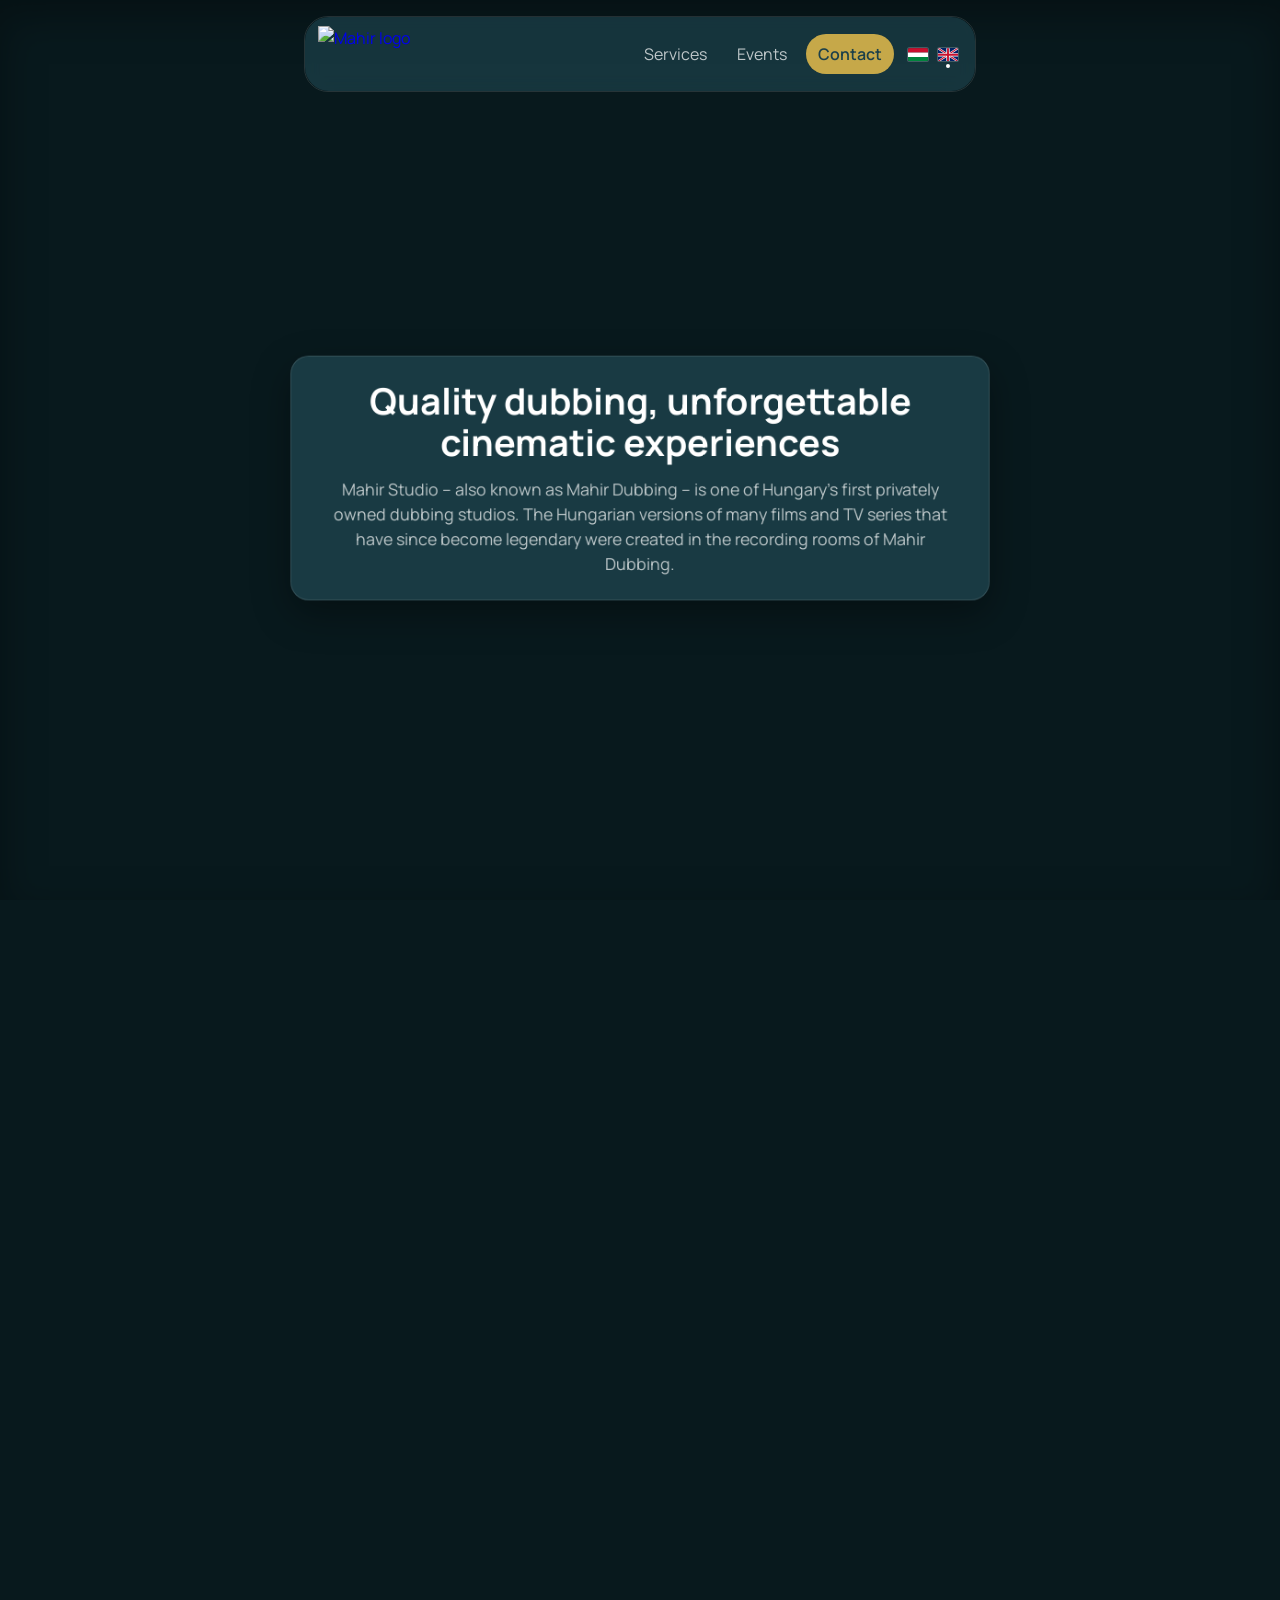
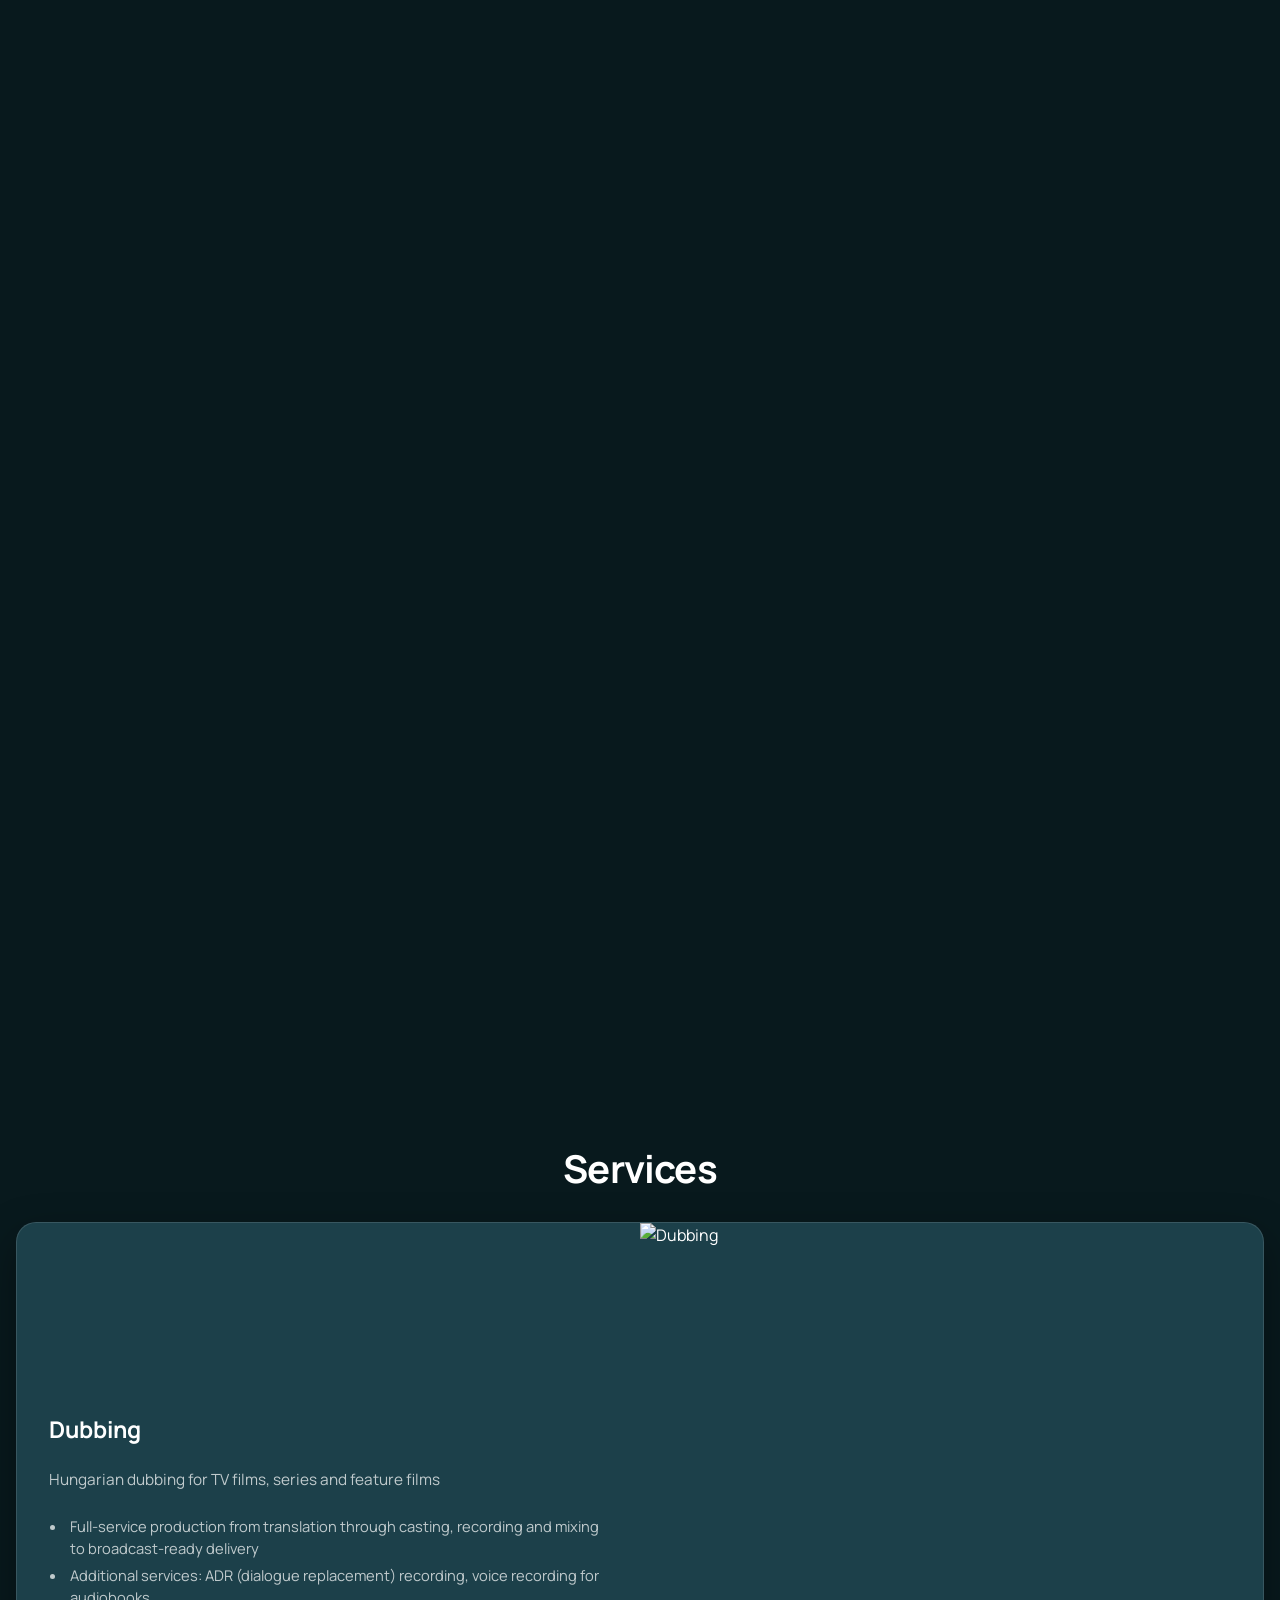
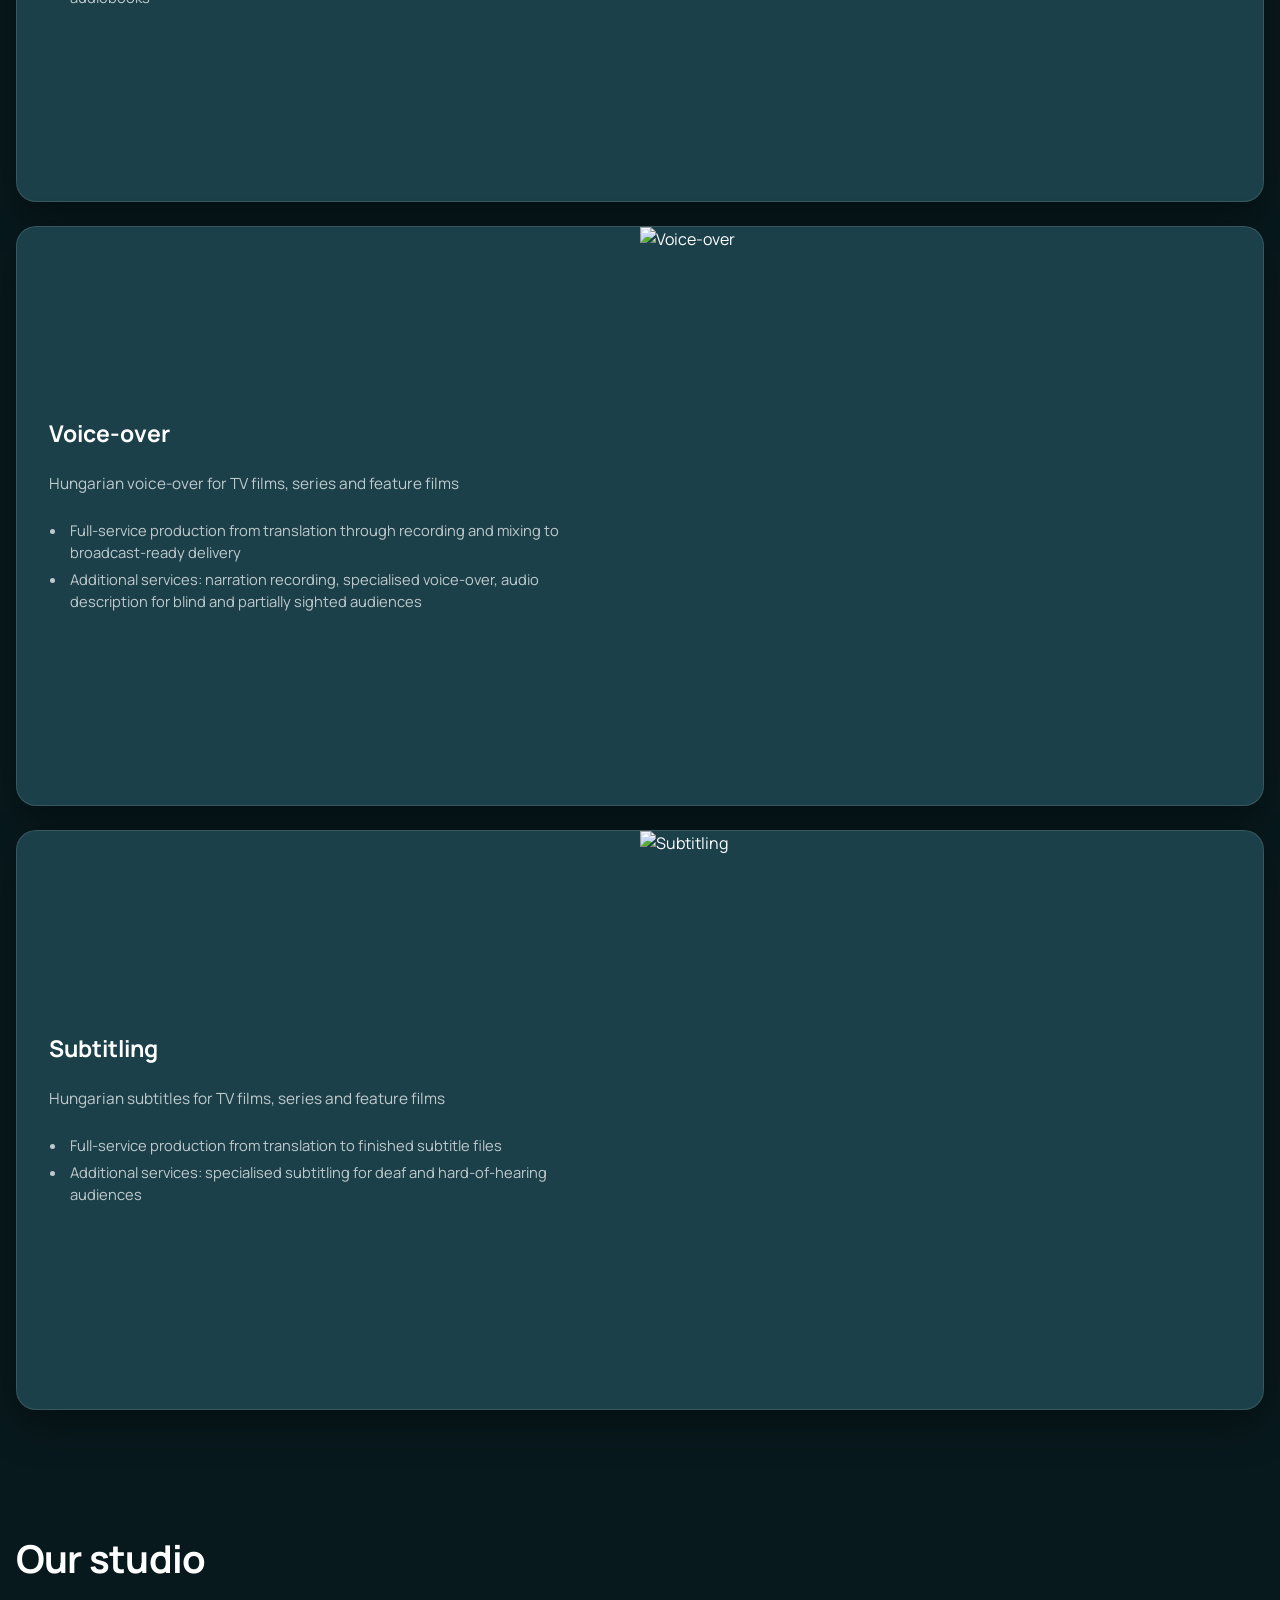
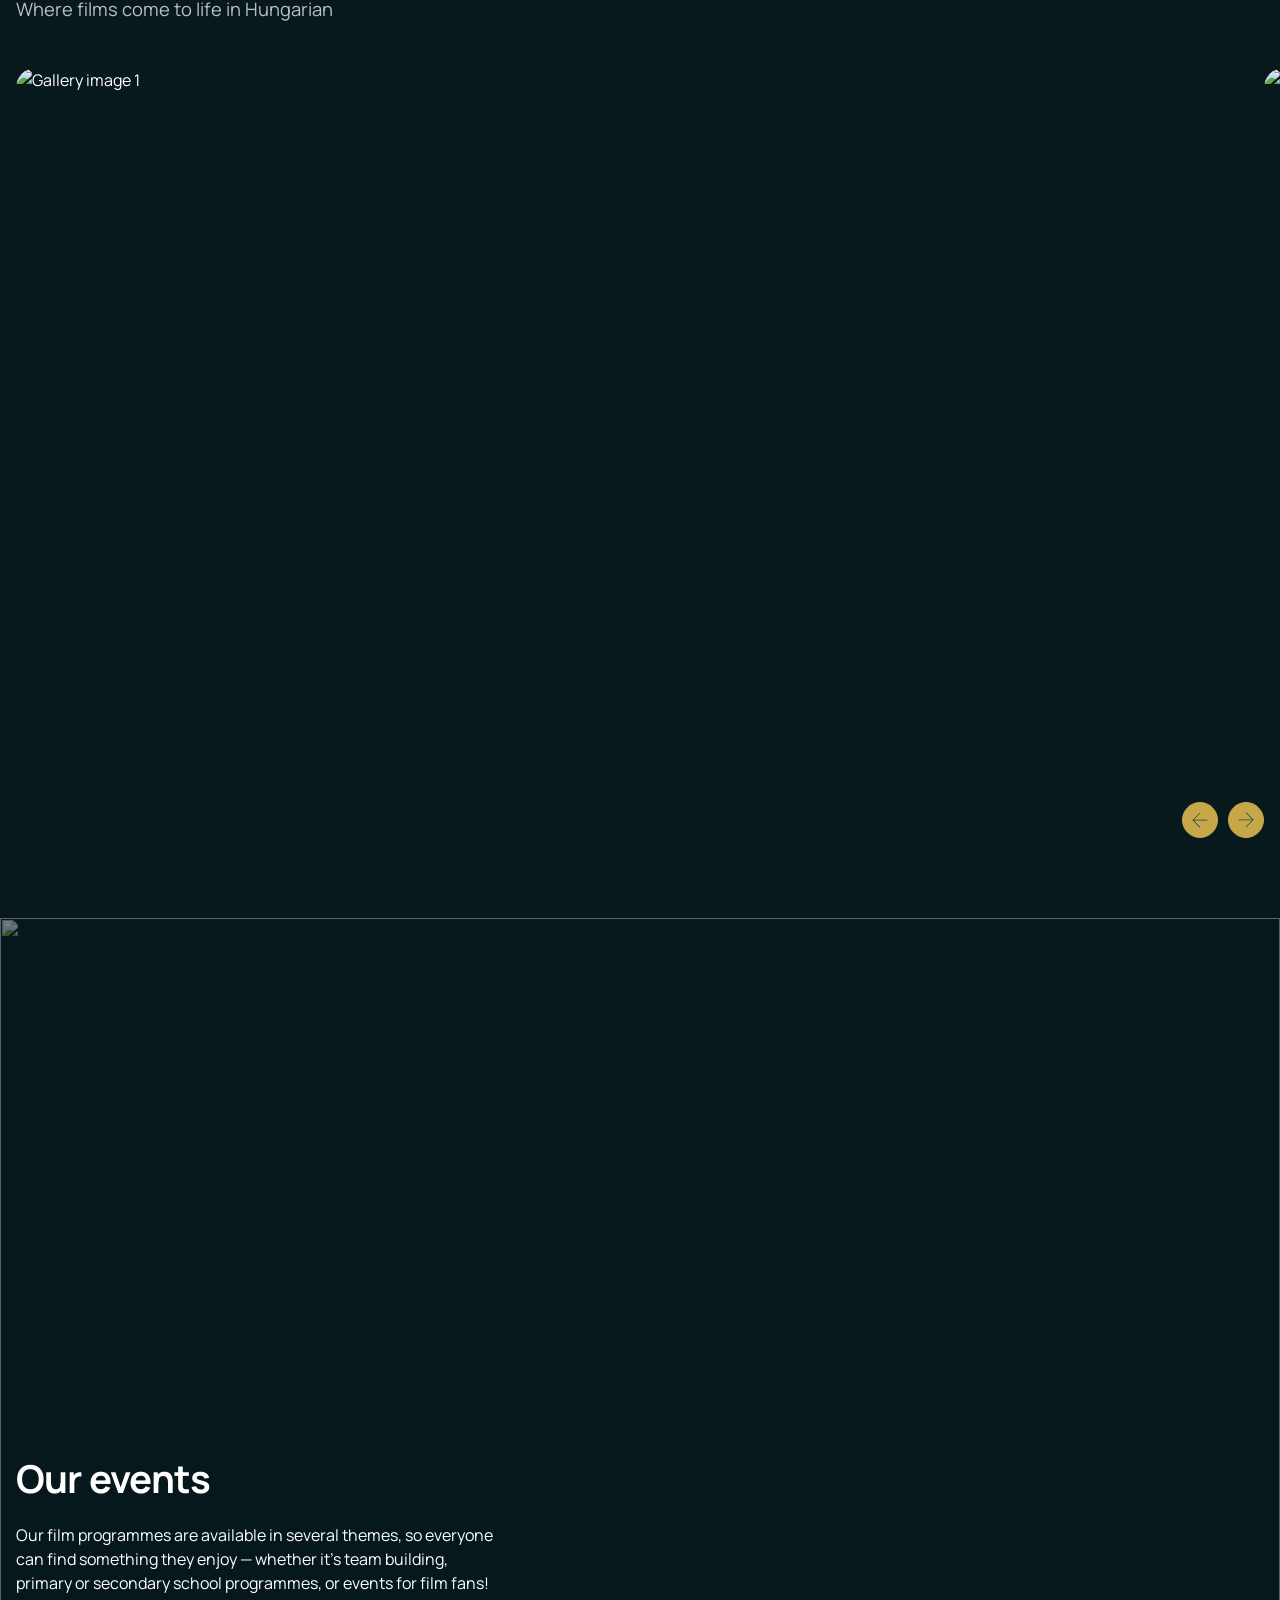
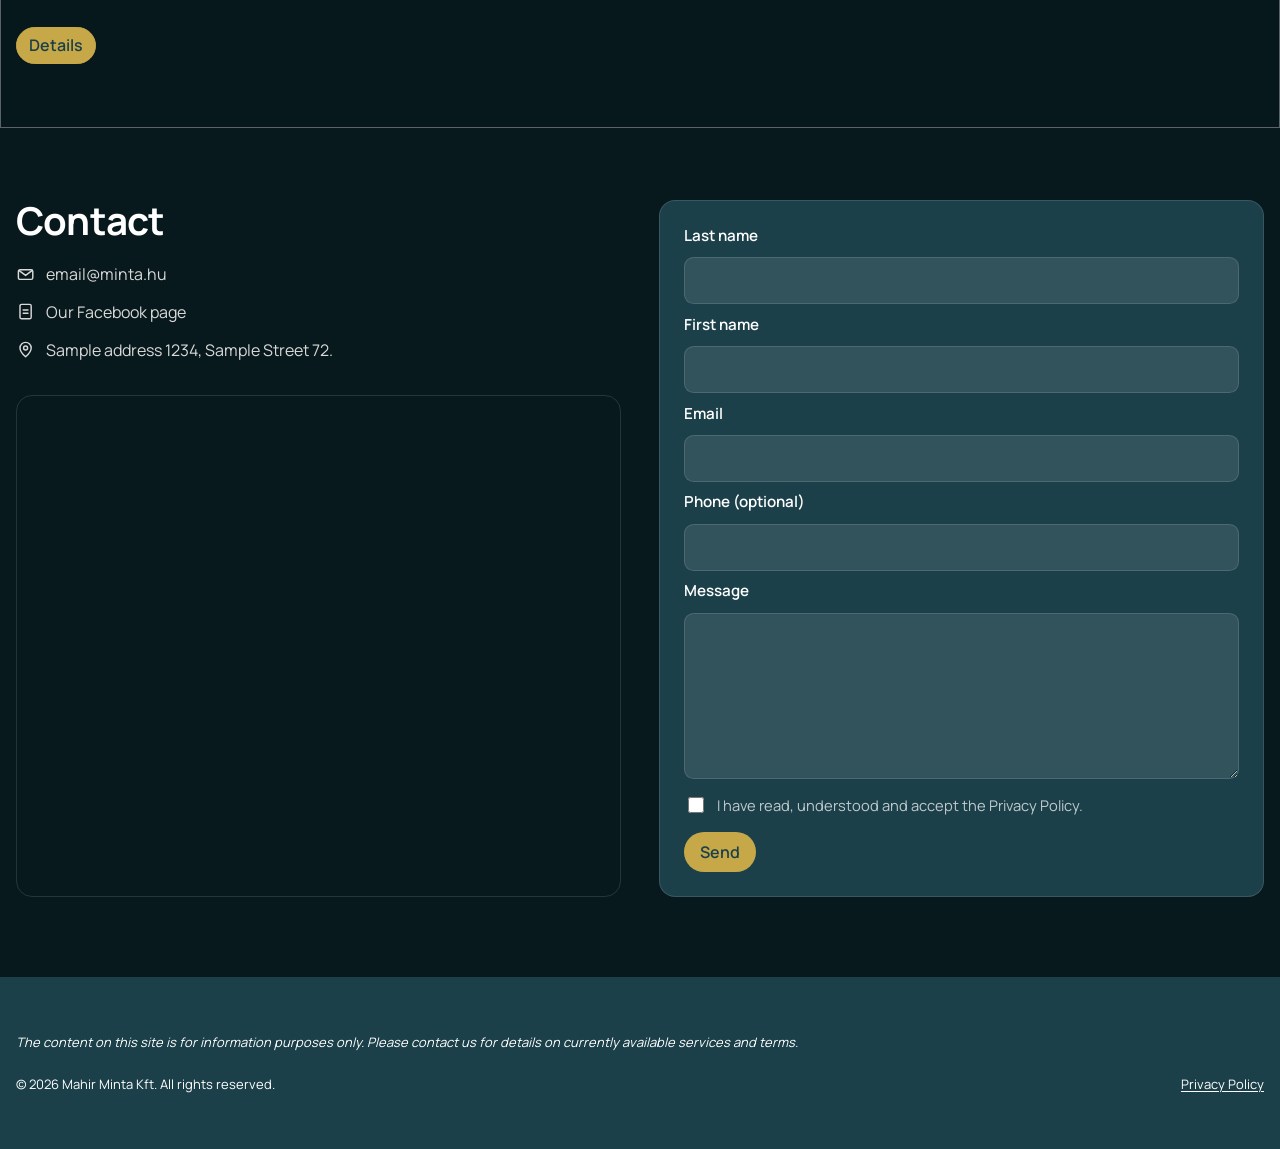
==== commit f01de71a: "Refine language switcher UI and keep desktop nav until 768px." ====
--- a/en/index.html
+++ b/en/index.html
@@ -51,7 +51,7 @@
 
         <a class="nav-cta" href="#kapcsolat">Contact</a>
 
-        <div class="lang-switcher" aria-label="Language switcher">
+        <div class="lang-switcher lang-switcher--desktop" aria-label="Language switcher">
           <a class="lang-switcher__link" href="../" hreflang="hu" lang="hu" aria-label="Magyar">
             <svg class="lang-switcher__flag" viewBox="0 0 24 16" aria-hidden="true" focusable="false">
               <rect width="24" height="5.34" fill="#C8102E" />
@@ -84,6 +84,24 @@
         <div id="mobile-nav-menu" class="mobile-nav-menu" hidden>
           <a href="#szolgaltatasok">Services</a>
           <a href="#rendezvenyek">Events</a>
+          <div class="lang-switcher lang-switcher--mobile" aria-label="Language switcher">
+            <a class="lang-switcher__link" href="../" hreflang="hu" lang="hu" aria-label="Magyar">
+              <svg class="lang-switcher__flag" viewBox="0 0 24 16" aria-hidden="true" focusable="false">
+                <rect width="24" height="5.34" fill="#C8102E" />
+                <rect y="5.33" width="24" height="5.34" fill="#FFFFFF" />
+                <rect y="10.66" width="24" height="5.34" fill="#00843D" />
+              </svg>
+            </a>
+            <a class="lang-switcher__link" href="index.html" hreflang="en" lang="en" aria-label="English" aria-current="page">
+              <svg class="lang-switcher__flag" viewBox="0 0 24 16" aria-hidden="true" focusable="false">
+                <rect width="24" height="16" fill="#012169" />
+                <path d="M0 0 L24 16 M24 0 L0 16" stroke="#FFFFFF" stroke-width="2.5" />
+                <path d="M0 0 L24 16 M24 0 L0 16" stroke="#C8102E" stroke-width="1.25" />
+                <path d="M12 0 V16 M0 8 H24" stroke="#FFFFFF" stroke-width="4" />
+                <path d="M12 0 V16 M0 8 H24" stroke="#C8102E" stroke-width="2.25" />
+              </svg>
+            </a>
+          </div>
         </div>
       </nav>
     </div>
--- a/css/main.css
+++ b/css/main.css
@@ -178,22 +178,28 @@
 
 .lang-switcher {
   display: flex;
-  align-items: center;
-  gap: 0.25rem;
+  flex-direction: row;
+  align-items: center;
+  gap: 0.15rem;
   margin-left: 0.15rem;
+  margin-top: 0.5rem;
+}
+
+.lang-switcher--mobile {
+  display: none;
 }
 
 .lang-switcher__link {
   display: inline-flex;
+  flex-direction: column;
   align-items: center;
   justify-content: center;
+  gap: 0.15rem;
   width: 1.75rem;
-  height: 1.75rem;
   padding: 0.2rem;
   border-radius: 0.35rem;
   text-decoration: none;
-  opacity: 0.7;
-  transition: opacity 0.2s ease, background-color 0.2s ease;
+  transition: background-color 0.2s ease;
 }
 
 .lang-switcher__link:hover {
@@ -202,8 +208,19 @@
 }
 
 .lang-switcher__link[aria-current="page"] {
-  opacity: 1;
   pointer-events: none;
+}
+
+.lang-switcher__link::after {
+  content: "";
+  width: 0.25rem;
+  height: 0.25rem;
+  border-radius: 50%;
+  background: transparent;
+}
+
+.lang-switcher__link[aria-current="page"]::after {
+  background: var(--text-primary);
 }
 
 .lang-switcher__flag {
@@ -278,14 +295,14 @@
   display: none;
 }
 
-.mobile-nav-menu a {
+.mobile-nav-menu > a {
   text-decoration: none;
   color: var(--text-secondary);
   padding: 0.5rem 0.65rem;
   border-radius: 0.65rem;
 }
 
-.mobile-nav-menu a:hover {
+.mobile-nav-menu > a:hover {
   color: var(--text-primary);
   background: var(--nav-hover-bg);
 }
@@ -1117,15 +1134,6 @@
     top: var(--services-title-sticky-top);
   }
 
-  .site-header {
-    width: min(calc(100% - 1rem), 45rem);
-  }
-
-  .navbar {
-    min-height: auto;
-    padding: 0.55rem 0.6rem;
-  }
-
   .hero-content {
     width: min(94%, 40rem);
   }
@@ -1257,7 +1265,7 @@
   }
 }
 
-@media (max-width: 1024px) {
+@media (max-width: 768px) {
   .nav-links {
     display: none;
   }
@@ -1266,4 +1274,16 @@
     display: inline-flex;
     position: relative;
   }
-}
+
+  .lang-switcher--desktop {
+    display: none;
+  }
+
+  .lang-switcher--mobile {
+    display: flex;
+    justify-content: center;
+    margin: 0.35rem 0 0;
+    padding-top: 0.45rem;
+    border-top: 0.0625rem solid var(--header-border);
+  }
+}
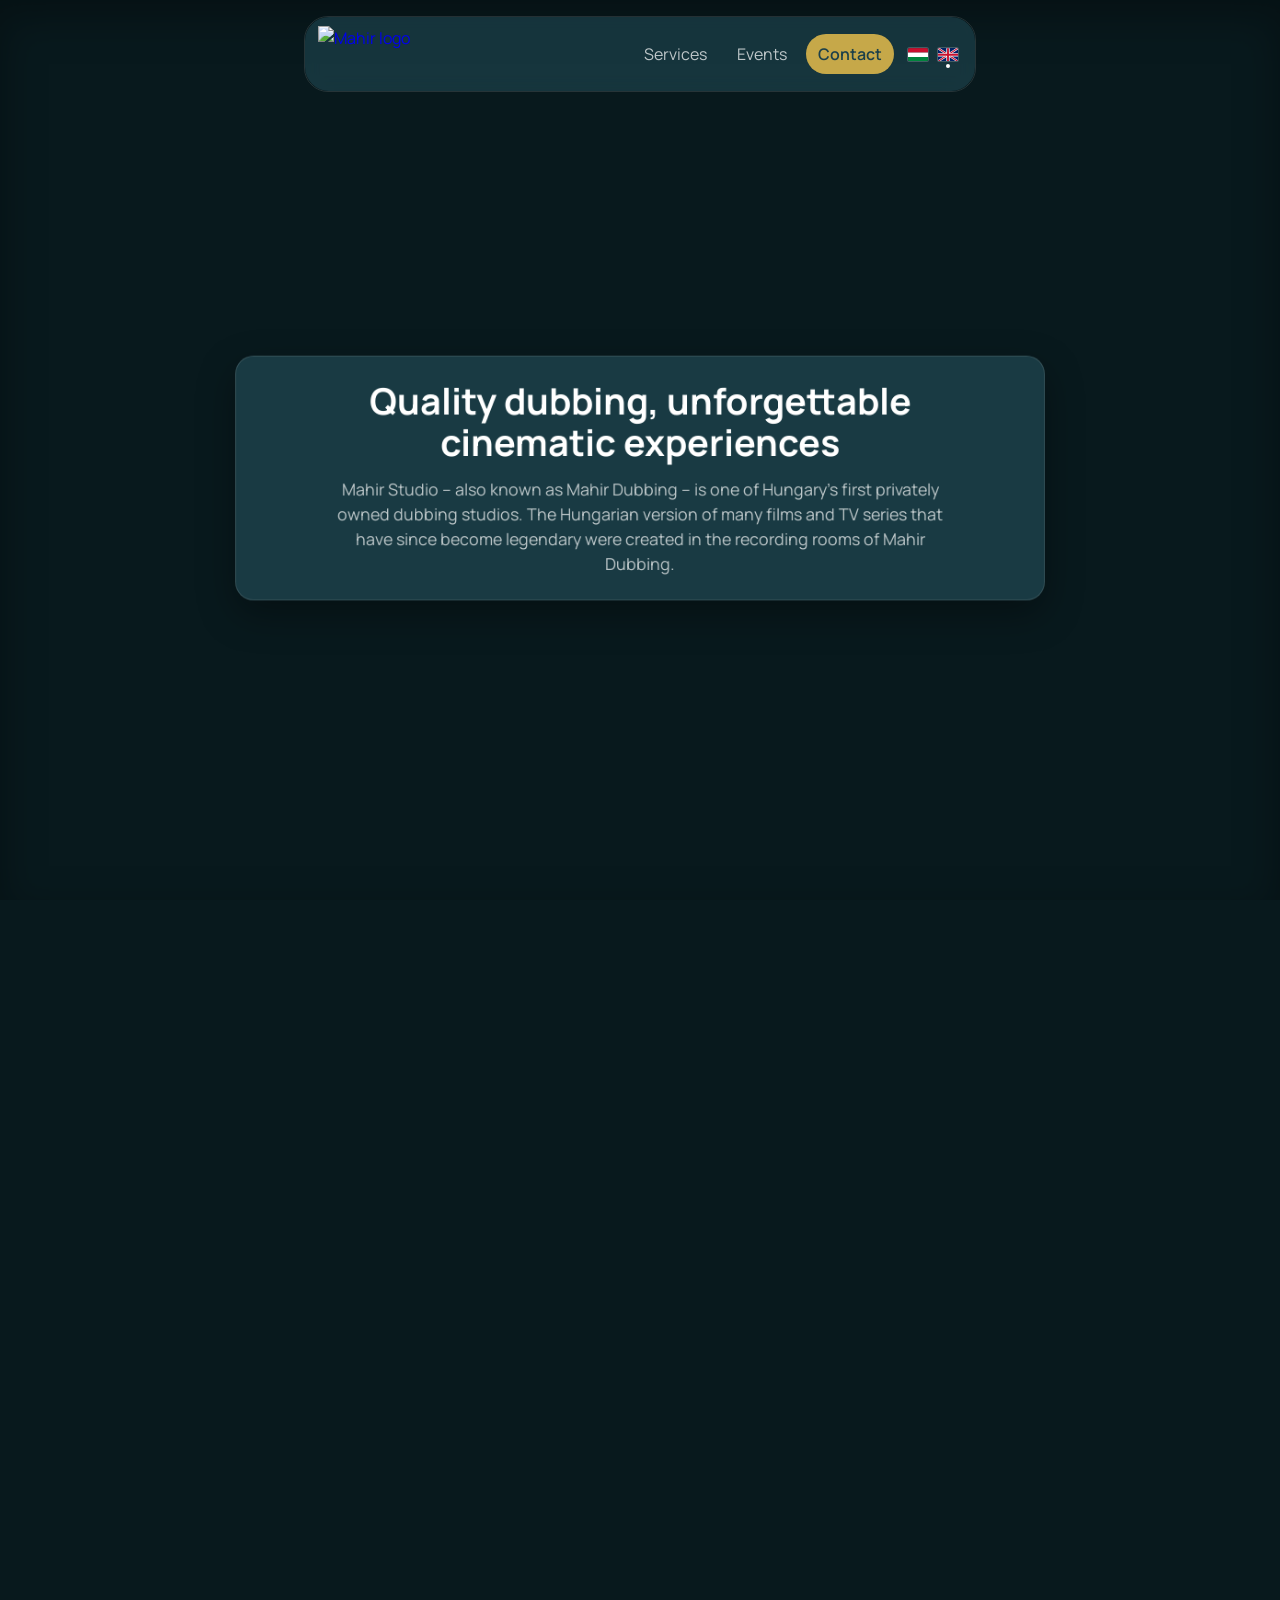
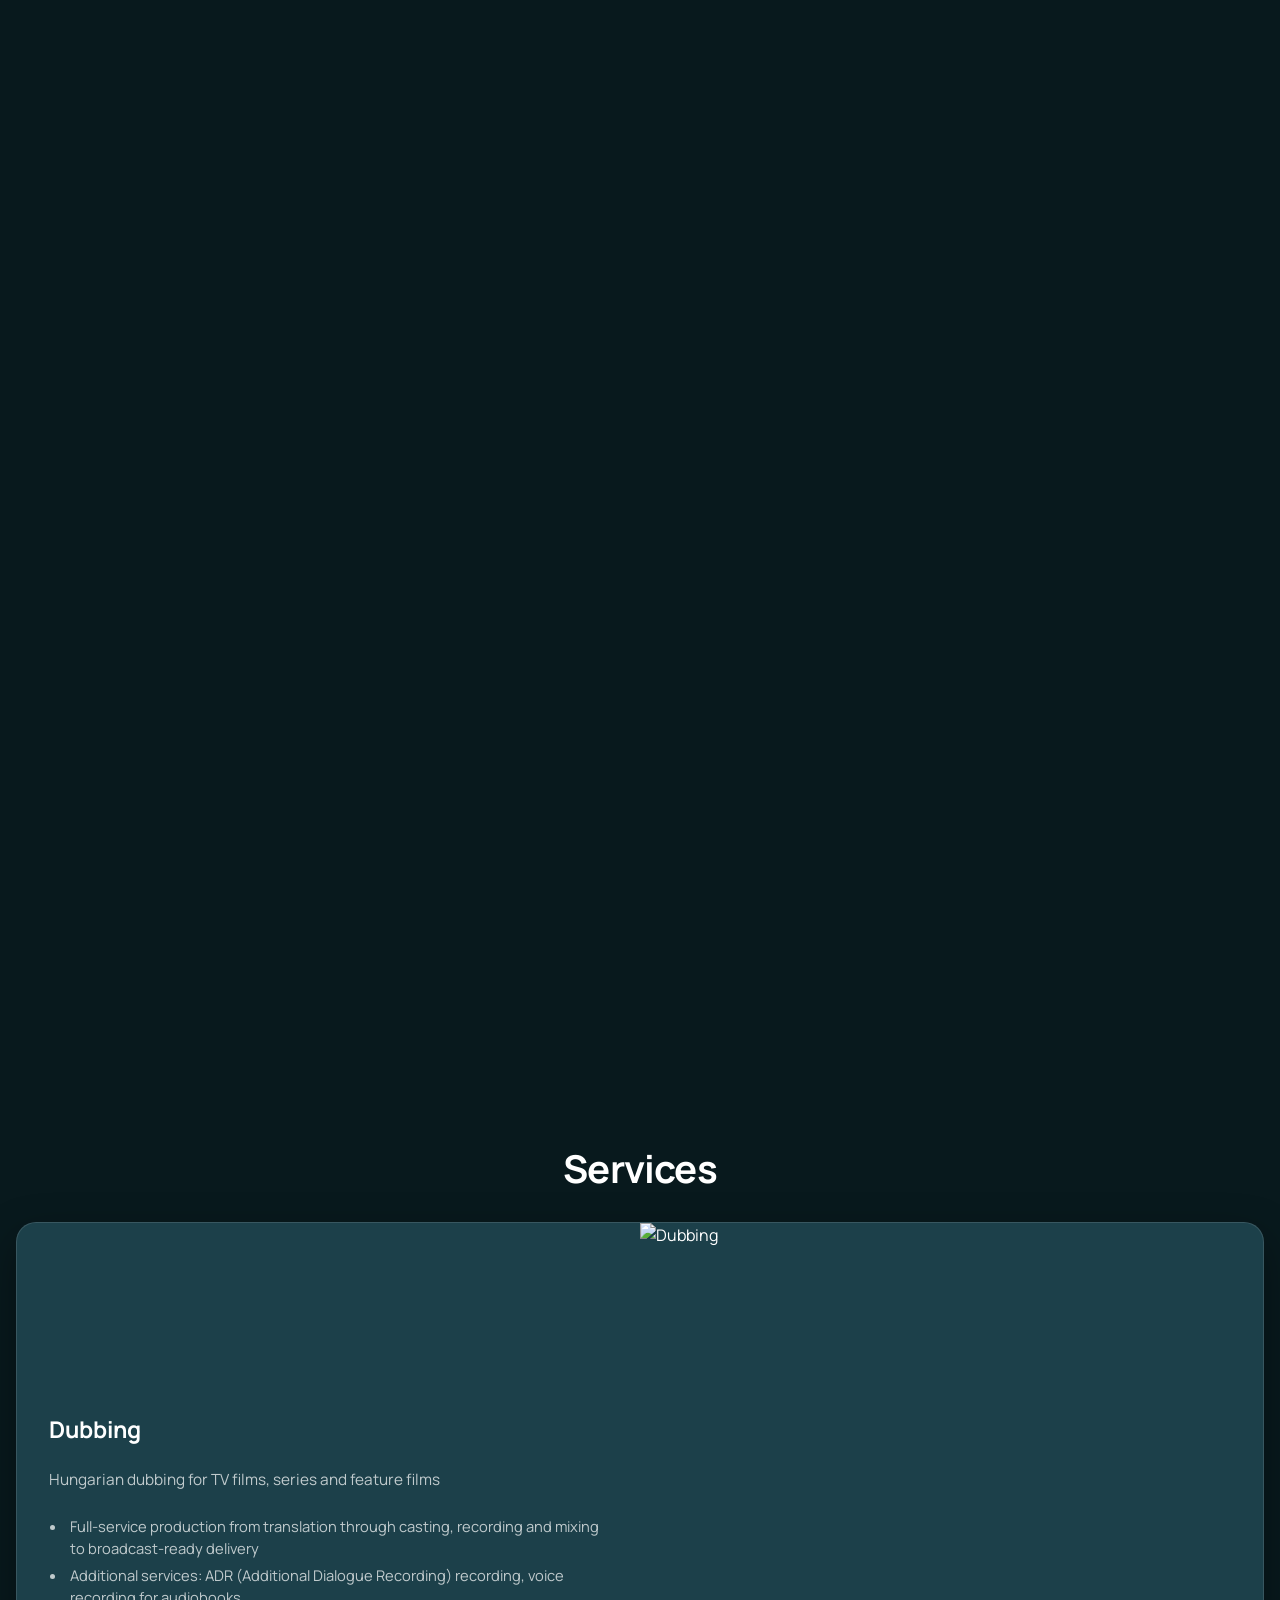
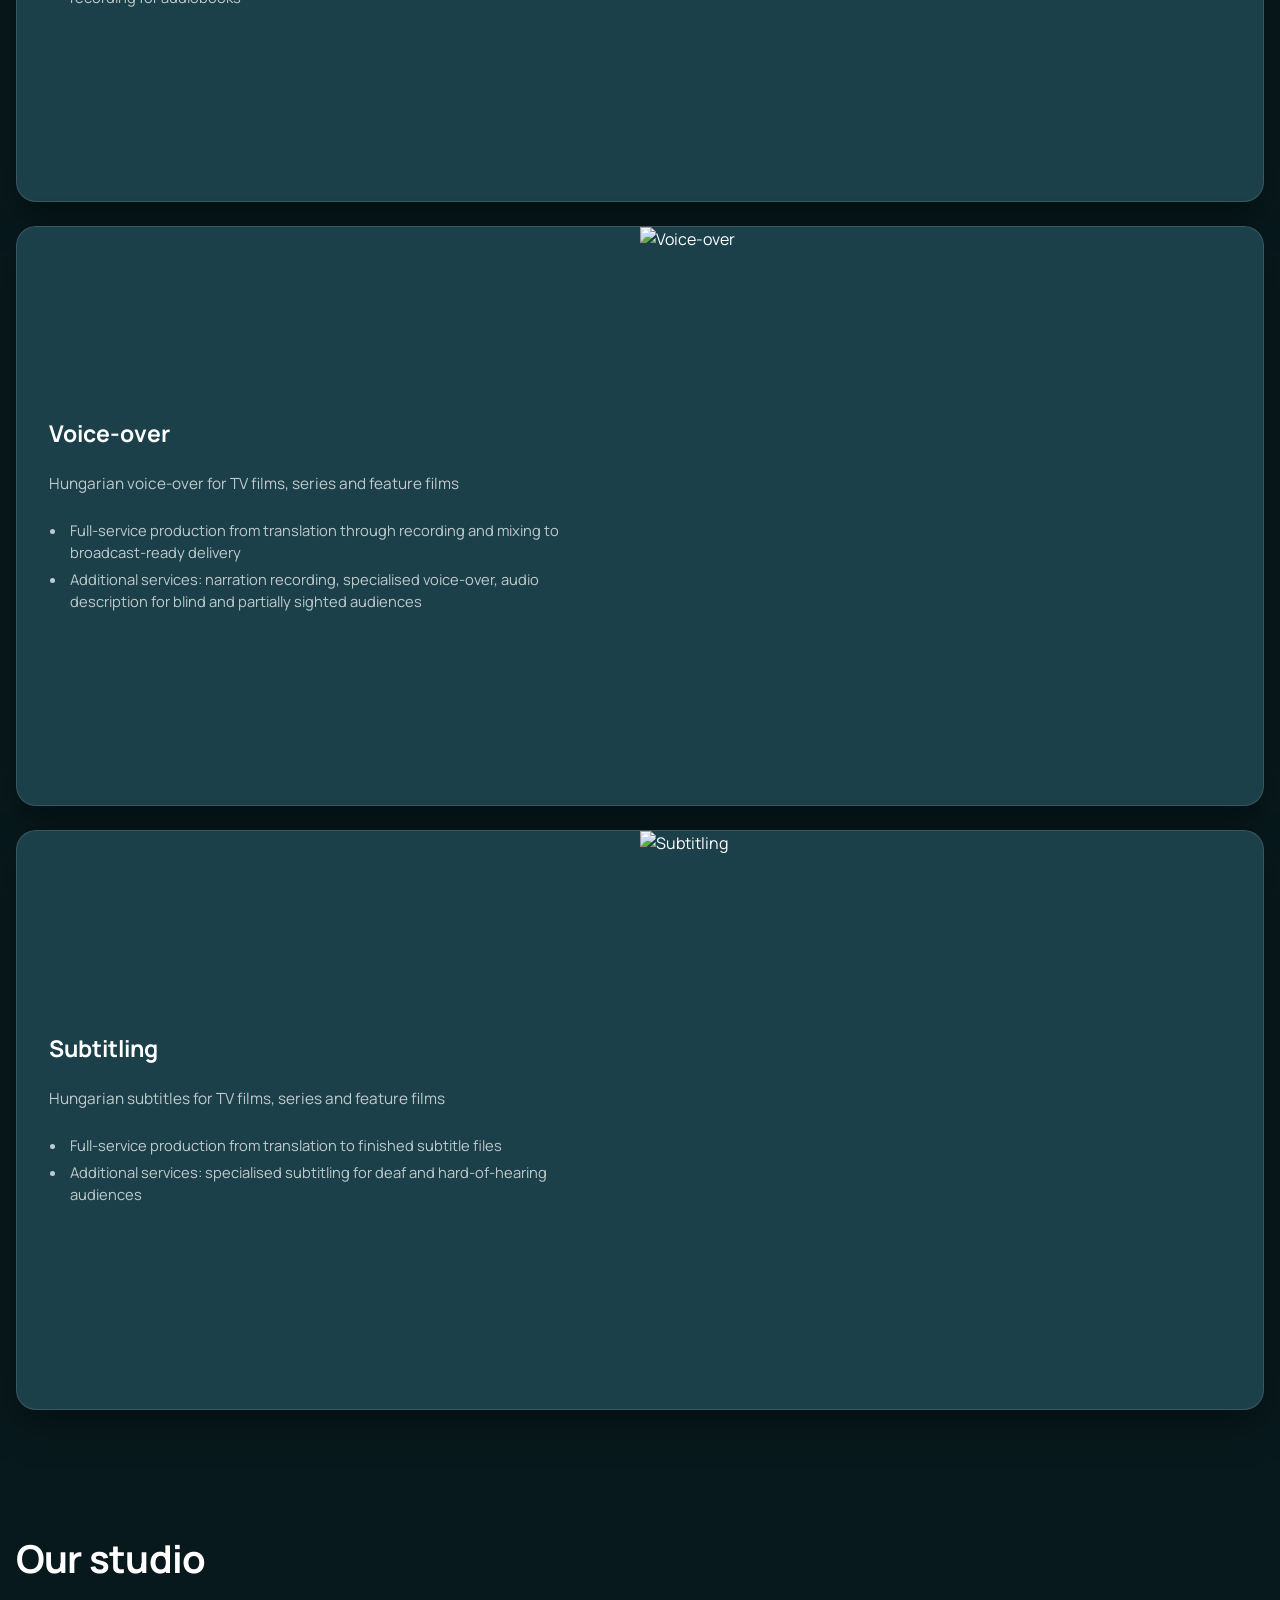
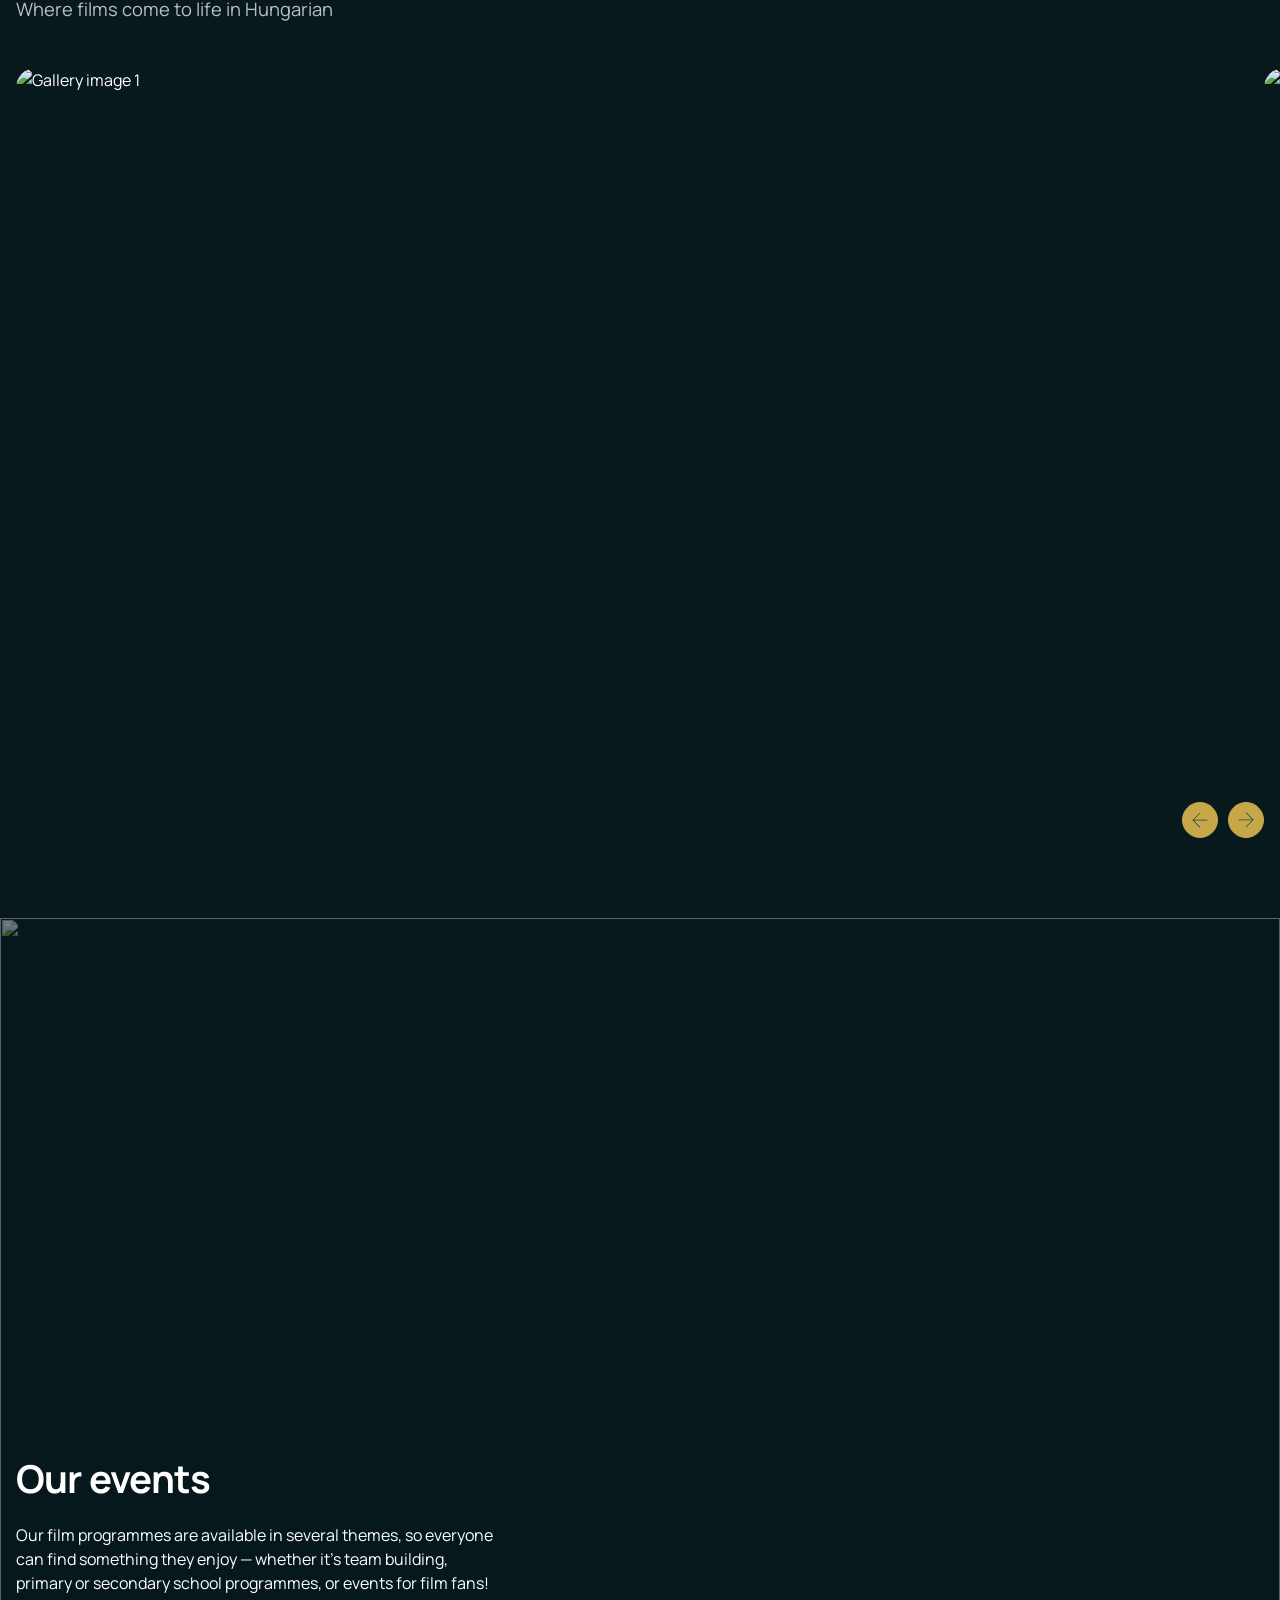
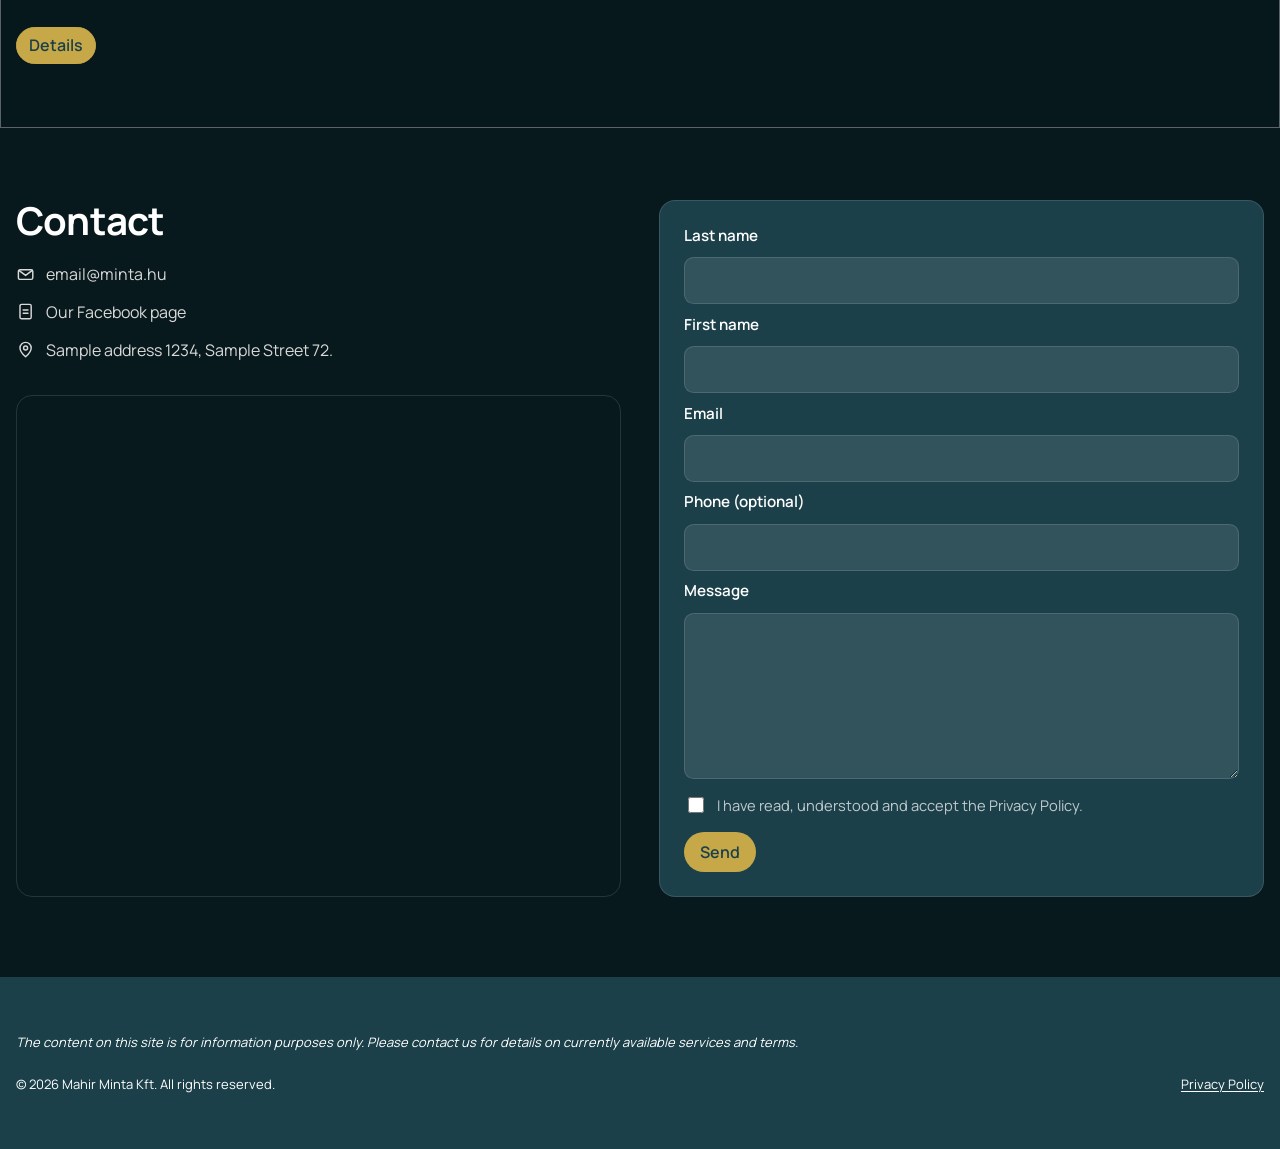
==== commit 922c58d2: "Small bug fixes like hero content width and English translation" ====
--- a/en/index.html
+++ b/en/index.html
@@ -128,7 +128,7 @@
           <div class="hero-content">
             <h1>Quality dubbing, unforgettable cinematic experiences</h1>
             <p>
-              Mahir Studio – also known as Mahir Dubbing – is one of Hungary's first privately owned dubbing studios. The Hungarian versions of many films and TV series that have since become legendary were created in the recording rooms of Mahir Dubbing.
+              Mahir Studio – also known as Mahir Dubbing – is one of Hungary's first privately owned dubbing studios. The Hungarian version of many films and TV series that have since become legendary were created in the recording rooms of Mahir Dubbing.
             </p>
           </div>
         </div>
@@ -149,7 +149,7 @@
                   Full-service production from translation through casting, recording and mixing to broadcast-ready delivery
                 </li>
                 <li>
-                  Additional services: ADR (dialogue replacement) recording, voice recording for audiobooks
+                  Additional services: ADR (Additional Dialogue Recording) recording, voice recording for audiobooks
                 </li>
               </ul>
             </div>
--- a/css/main.css
+++ b/css/main.css
@@ -367,7 +367,7 @@
   position: relative;
   z-index: 1;
   text-align: center;
-  width: min(92%, 47.5rem);
+  width: min(92%, 55rem);
   background: rgba(28, 64, 74, 0.86);
   border: 0.0625rem solid var(--header-border);
   border-radius: var(--radius-lg);
